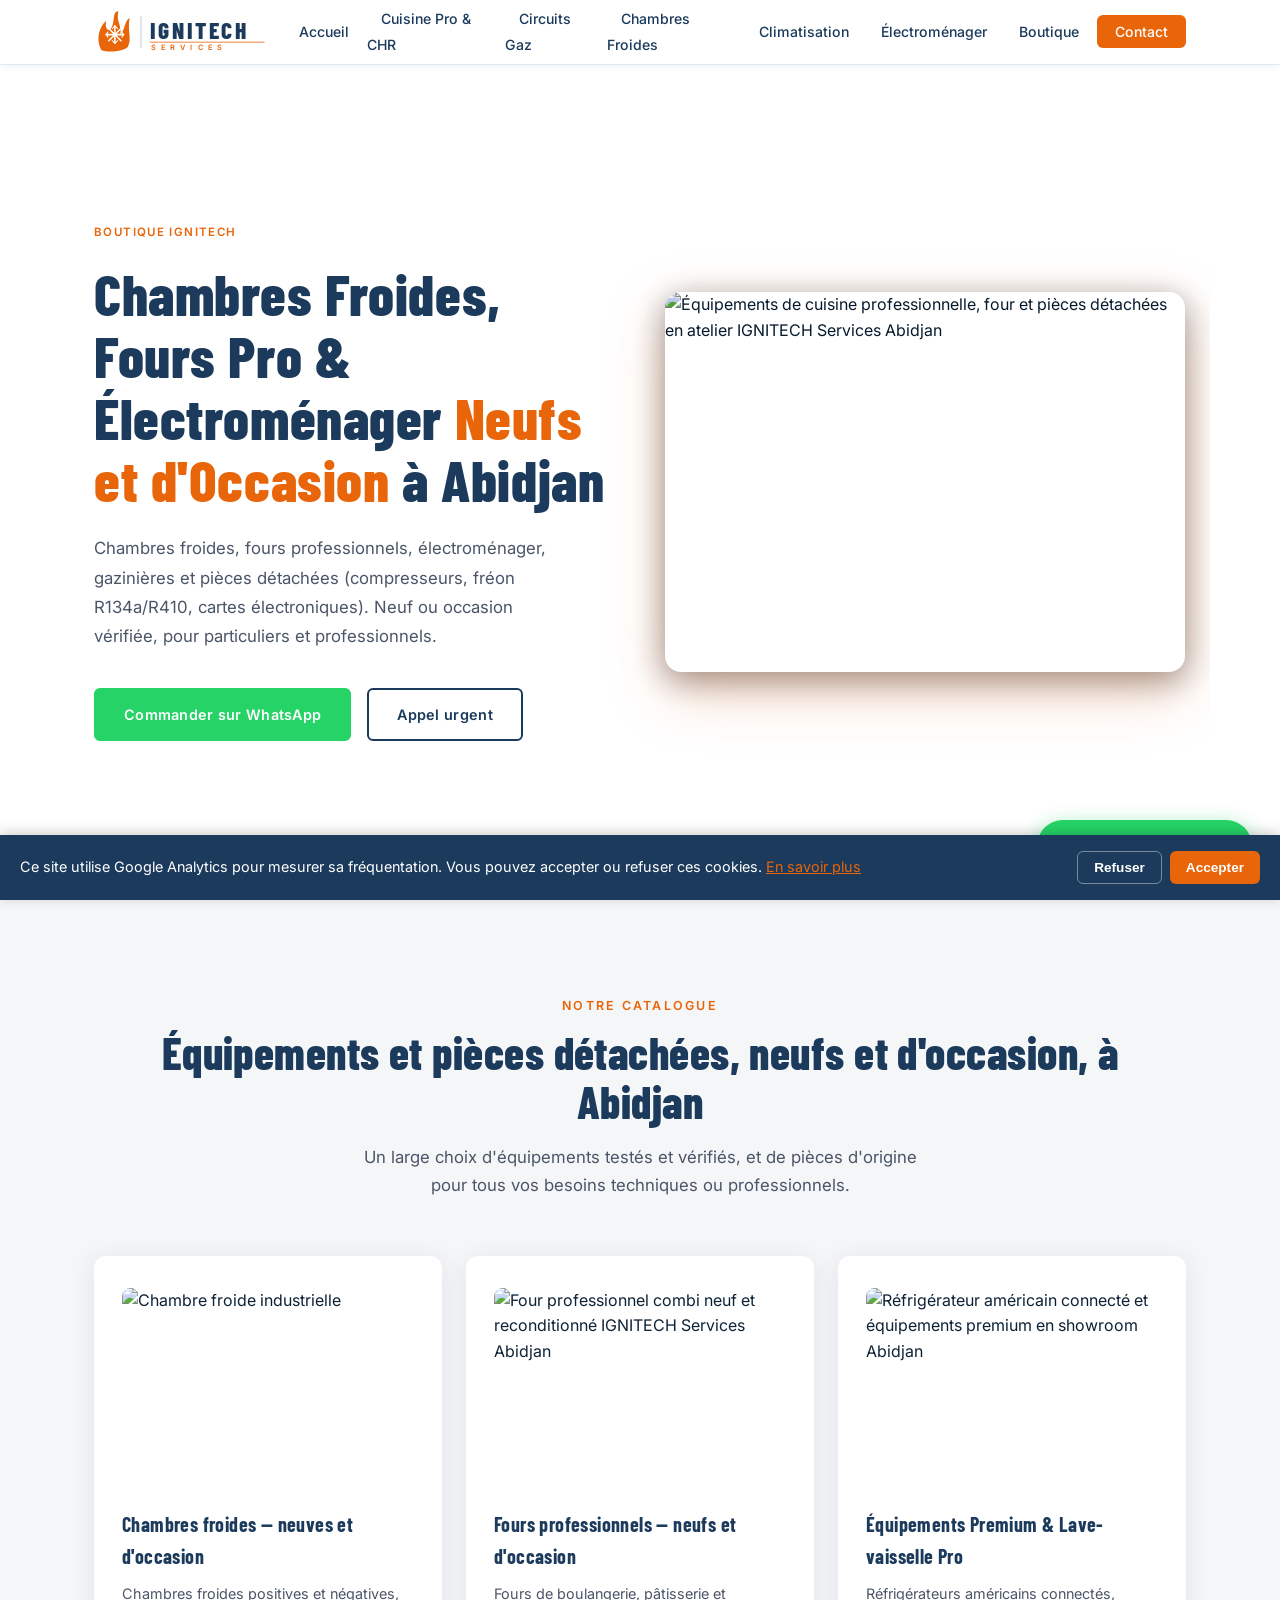
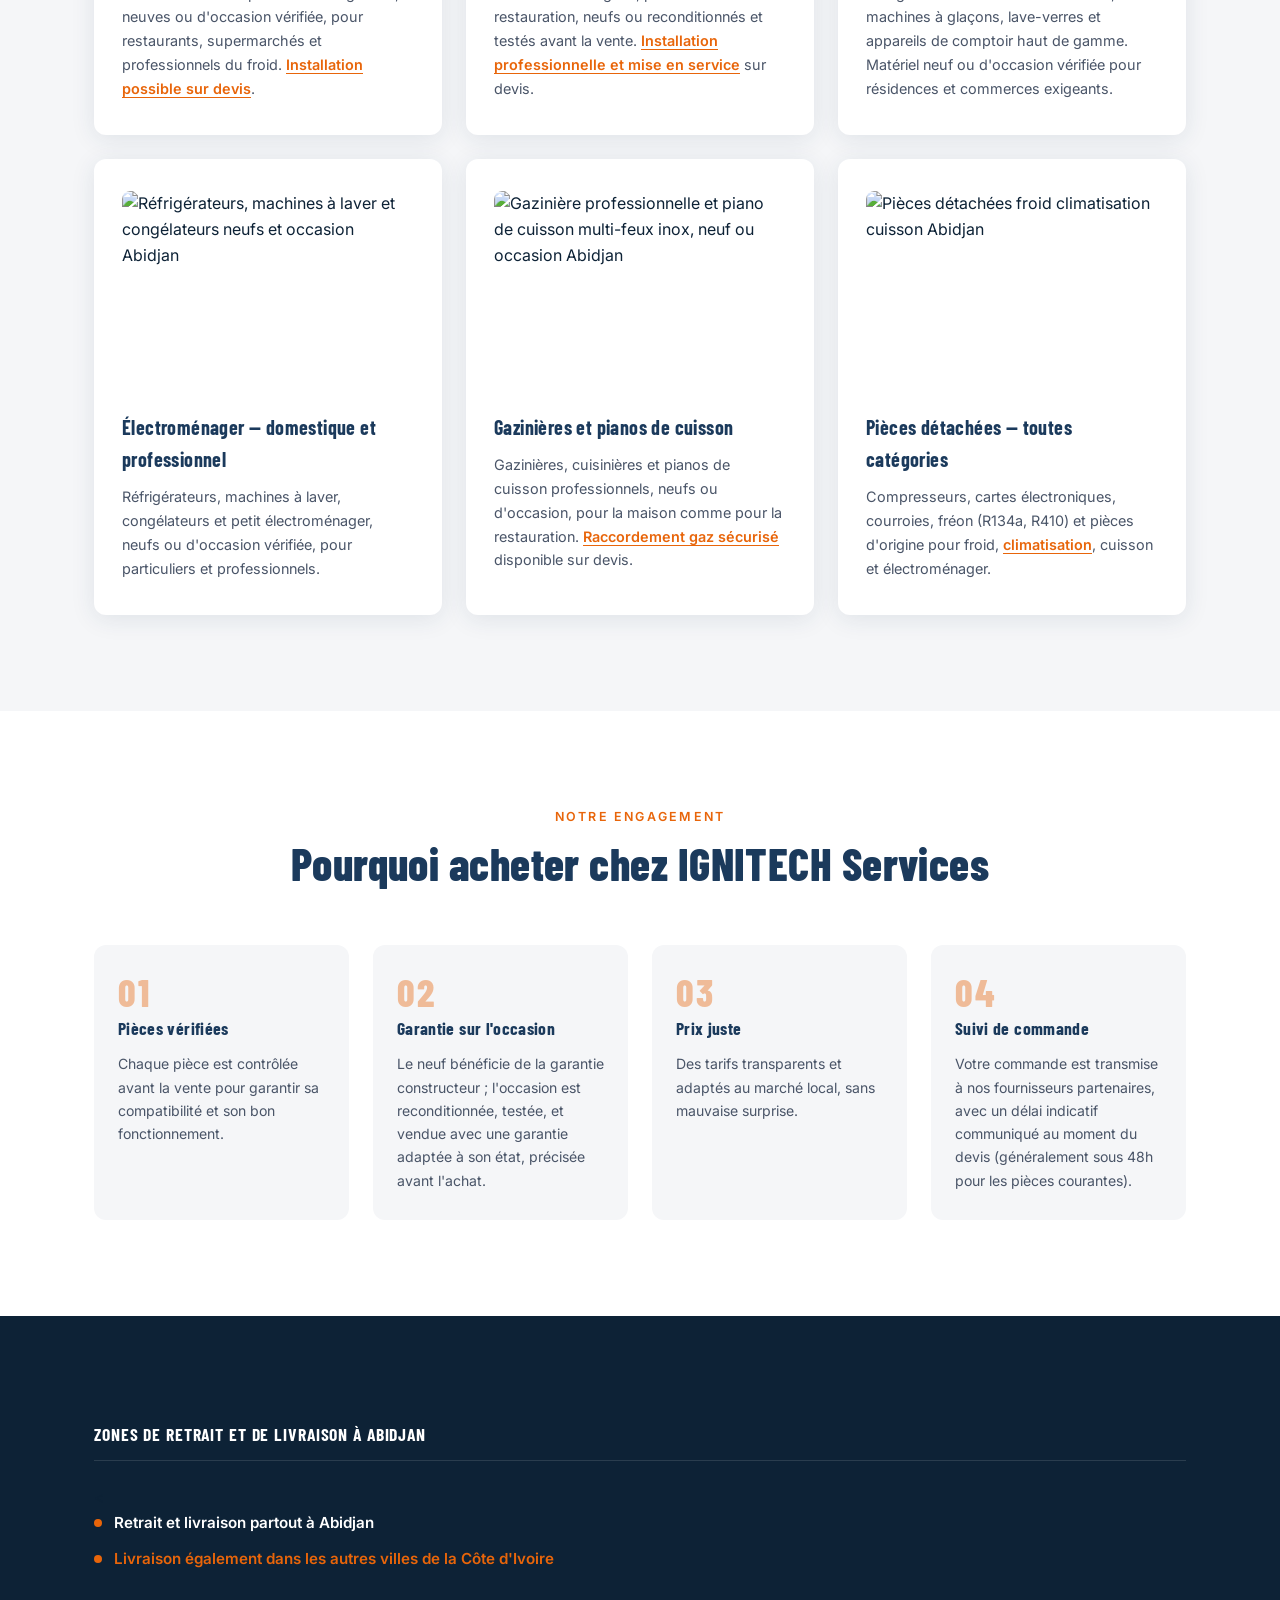
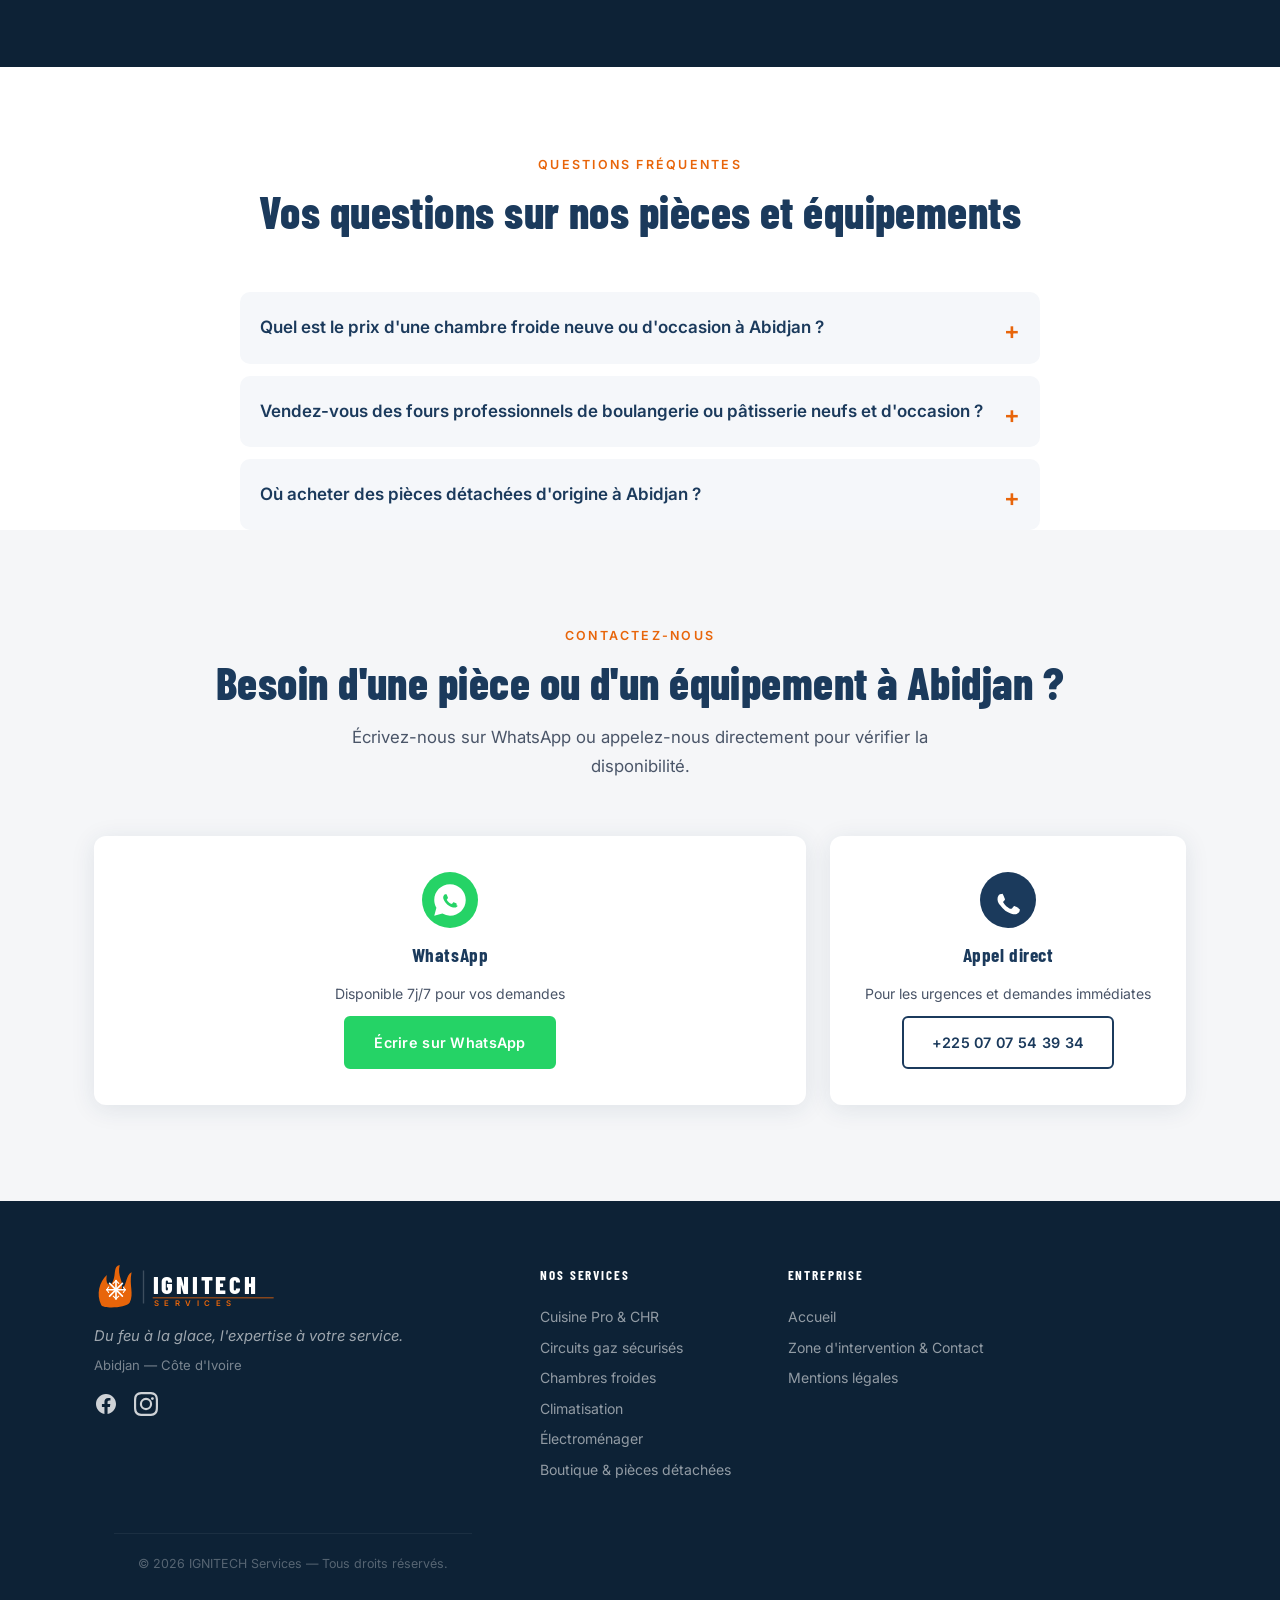
==== boutique-pieces-equipements.html @ e8b1a9ee "Add files via upload" ====
<!DOCTYPE html>
<html lang="fr">
<head>
<meta charset="UTF-8">
<meta name="viewport" content="width=device-width, initial-scale=1.0">
<title>Chambres Froides, Fours Pro & Électroménager – Neuf/Occasion Abidjan | IGNITECH</title>
<meta name="description" content="Chambres froides, fours professionnels, électroménager, gazinières et pièces détachées, neufs ou d'occasion vérifiée à Abidjan. Retrait à Abidjan ou livraison disponible.">
<link rel="canonical" href="https://ignitechservices.com/boutique-pieces-equipements.html">

<!-- Open Graph -->
<meta property="og:type" content="website">
<meta property="og:title" content="Chambres Froides, Fours Pro & Électroménager – Neuf/Occasion Abidjan | IGNITECH">
<meta property="og:description" content="Chambres froides, fours professionnels, électroménager, gazinières et pièces détachées, neufs ou reconditionnés vérifiés. Retrait à Abidjan ou livraison disponible.">
<meta property="og:url" content="https://ignitechservices.com/boutique-pieces-equipements.html">
<meta property="og:image" content="https://ignitechservices.com/boutique-og-social.jpg">
<meta property="og:image:width" content="1200">
<meta property="og:image:height" content="630">
<meta property="og:locale" content="fr_FR">
<meta property="og:site_name" content="IGNITECH Services">

<!-- Twitter Card -->
<meta name="twitter:card" content="summary_large_image">
<meta name="twitter:title" content="Chambres Froides, Fours Pro & Électroménager – Neuf/Occasion Abidjan | IGNITECH">
<meta name="twitter:description" content="Chambres froides, fours professionnels, électroménager, gazinières et pièces détachées, neufs ou reconditionnés vérifiés. Retrait à Abidjan ou livraison disponible.">
<meta name="twitter:image" content="https://ignitechservices.com/boutique-og-social.jpg">

<!-- Sécurité -->
<meta http-equiv="X-Content-Type-Options" content="nosniff">
<meta http-equiv="Referrer-Policy" content="strict-origin-when-cross-origin">
<meta name="robots" content="index, follow">

<!-- Manifest & favicons -->
<link rel="manifest" href="manifest.json">
<link rel="icon" href="favicon.ico" sizes="any">
<link rel="apple-touch-icon" href="apple-touch-icon.png">
<meta name="theme-color" content="#1B3A5C">

<!-- Google Fonts -->
<link rel="preconnect" href="https://fonts.googleapis.com">
<link rel="preconnect" href="https://fonts.gstatic.com" crossorigin>
<link href="https://fonts.googleapis.com/css2?family=Barlow+Condensed:wght@500;600;700;800&family=Inter:wght@400;500;600;700&display=swap" rel="stylesheet">

<!-- Styles -->
<link rel="stylesheet" href="style.css">

<!-- Google Analytics -->
<script>
  window.dataLayer = window.dataLayer || [];
  function gtag(){dataLayer.push(arguments);}
  gtag('consent', 'default', {
    'analytics_storage': localStorage.getItem('ignitech_cookie_consent') === 'accepted' ? 'granted' : 'denied'
  });
</script>
<script async src="https://www.googletagmanager.com/gtag/js?id=G-MSWYDD2F9G"></script>
<script>
  gtag('js', new Date());
  gtag('config', 'G-MSWYDD2F9G');
</script>
<!-- Schema.org : Service + FAQPage -->
<script type="application/ld+json">
{
  "@context": "https://schema.org",
  "@graph": [
    {
      "@type": "Service",
      "serviceType": "Vente de pièces détachées et équipements froid, climatisation, cuisine pro et électroménager",
      "provider": {
        "@type": "LocalBusiness",
        "name": "IGNITECH Services",
        "telephone": "+2250707543934",
        "areaServed": "Abidjan, Côte d'Ivoire"
      },
      "areaServed": {
        "@type": "City",
        "name": "Abidjan"
      },
      "url": "https://ignitechservices.com/boutique-pieces-equipements.html",
      "image": "https://ignitechservices.com/boutique-hero-materiel-atelier.webp",
      "description": "Vente de chambres froides, fours professionnels, électroménager et gazinières neufs ou d'occasion vérifiée, ainsi que de pièces détachées d'origine, pour le froid, la climatisation et la cuisine professionnelle à Abidjan."
    },
    {
      "@type": "FAQPage",
      "mainEntity": [
        {
          "@type": "Question",
          "name": "Quel est le prix d'une chambre froide neuve ou d'occasion à Abidjan ?",
          "acceptedAnswer": {
            "@type": "Answer",
            "text": "Le prix dépend du volume, de la température (positive ou négative) et de l'état (neuf ou occasion vérifiée). Nous vous communiquons un devis précis sous quelques heures après votre demande sur WhatsApp, avec ou sans installation."
          }
        },
        {
          "@type": "Question",
          "name": "Vendez-vous des fours professionnels de boulangerie ou pâtisserie neufs et d'occasion ?",
          "acceptedAnswer": {
            "@type": "Answer",
            "text": "Oui, nous proposons des fours professionnels neufs et d'occasion reconditionnée, testés avant la vente, adaptés aux boulangeries, pâtisseries et restaurants."
          }
        },
        {
          "@type": "Question",
          "name": "Où acheter des pièces détachées d'origine à Abidjan ?",
          "acceptedAnswer": {
            "@type": "Answer",
            "text": "IGNITECH Services fournit des pièces détachées vérifiées pour froid, climatisation, cuisine pro et électroménager. Dès réception de votre commande, nous nous procurons la pièce auprès de nos fournisseurs partenaires, avec retrait à Abidjan ou livraison dans plusieurs quartiers."
          }
        }
      ]
    }
  ]
}
</script>
</head>
<body>
  <!-- ===== HEADER / NAV ===== -->
<header class="nav-header">
<div class="nav-container">
<a href="index.html" class="nav-logo" aria-label="IGNITECH Services - Accueil">
<svg class="logo-svg" viewBox="0 0 220 48" xmlns="http://www.w3.org/2000/svg" aria-label="IGNITECH Services">
<path d="M8 44 C2 32 6 18 14 11 C12 22 18 25 21 17 C24 10 21 1 28 0 C25 13 33 17 30 28 C36 21 35 11 41 8 C38 23 44 31 39 41 C35 47 11 48 8 44Z" fill="#E8650A"/>
<line x1="24" y1="17" x2="24" y2="37" stroke="white" stroke-width="1.8" stroke-linecap="round"/>
<line x1="14" y1="27" x2="34" y2="27" stroke="white" stroke-width="1.8" stroke-linecap="round"/>
<line x1="17" y1="20" x2="31" y2="34" stroke="white" stroke-width="1.8" stroke-linecap="round"/>
<line x1="31" y1="20" x2="17" y2="34" stroke="white" stroke-width="1.8" stroke-linecap="round"/>
<line x1="24" y1="17" x2="21" y2="20" stroke="white" stroke-width="1.2" stroke-linecap="round"/>
<line x1="24" y1="17" x2="27" y2="20" stroke="white" stroke-width="1.2" stroke-linecap="round"/>
<line x1="24" y1="37" x2="21" y2="34" stroke="white" stroke-width="1.2" stroke-linecap="round"/>
<line x1="24" y1="37" x2="27" y2="34" stroke="white" stroke-width="1.2" stroke-linecap="round"/>
<line x1="14" y1="27" x2="16" y2="24" stroke="white" stroke-width="1.2" stroke-linecap="round"/>
<line x1="14" y1="27" x2="16" y2="30" stroke="white" stroke-width="1.2" stroke-linecap="round"/>
<line x1="34" y1="27" x2="32" y2="24" stroke="white" stroke-width="1.2" stroke-linecap="round"/>
<line x1="34" y1="27" x2="32" y2="30" stroke="white" stroke-width="1.2" stroke-linecap="round"/>
<line x1="54" y1="6" x2="54" y2="42" stroke="rgba(27,58,92,0.2)" stroke-width="1.5"/>
<text x="64" y="32" font-family="Barlow Condensed, sans-serif" font-size="27" font-weight="800" fill="#1B3A5C" letter-spacing="3">IGNITECH</text>
<rect x="64" y="35" width="132" height="1.5" fill="#E8650A" opacity="0.6"/>
<text x="65" y="45" font-family="Inter, sans-serif" font-size="8.5" font-weight="600" fill="#E8650A" letter-spacing="6">SERVICES</text>
</svg>
</a>
<button class="nav-toggle" aria-label="Ouvrir le menu" aria-expanded="false">
<span class="nav-toggle-bar"></span>
<span class="nav-toggle-bar"></span>
<span class="nav-toggle-bar"></span>
</button>
<ul class="nav-menu" id="nav-menu" role="list">
<li><a href="index.html" class="nav-link">Accueil</a></li>
<li><a href="cuisine-professionnelle-chr.html" class="nav-link">Cuisine Pro & CHR</a></li>
<li><a href="installation-circuit-gaz.html" class="nav-link">Circuits Gaz</a></li>
<li><a href="froid-industriel-chambre-froide.html" class="nav-link">Chambres Froides</a></li>
<li><a href="climatisation-abidjan.html" class="nav-link">Climatisation</a></li>
<li><a href="reparation-electromenager.html" class="nav-link">Électroménager</a></li>
<li><a href="boutique-pieces-equipements.html" class="nav-link">Boutique</a></li>
<li><a href="zone-intervention-contact.html" class="nav-link nav-link--cta">Contact</a></li>
</ul>
</div>
</header>

<!-- ===== HERO ===== -->
<section class="hero">
<div class="hero-content">
<p class="hero-eyebrow">Boutique IGNITECH</p>
<h1 class="hero-title">Chambres Froides, Fours Pro & Électroménager <span class="hero-title--accent">Neufs et d'Occasion</span> à Abidjan</h1>
<p class="hero-subtitle">Chambres froides, fours professionnels, électroménager, gazinières et pièces détachées (compresseurs, fréon R134a/R410, cartes électroniques). Neuf ou occasion vérifiée, pour particuliers et professionnels.</p>
<div class="hero-actions">
<a href="https://wa.me/2250767010286?text=Bonjour%20IGNITECH%20Services%2C%20je%20recherche%20un%20%C3%A9quipement%20%28chambre%20froide%2C%20four%2C%20%C3%A9lectrom%C3%A9nager%29%20ou%20une%20pi%C3%A8ce%20d%C3%A9tach%C3%A9e." class="btn btn--whatsapp" target="_blank" rel="noopener noreferrer">Commander sur WhatsApp</a>
<a href="tel:+2250707543934" class="btn btn--secondary">Appel urgent</a>
</div>
</div>
<div class="hero-visual">
<img src="boutique-hero-materiel-atelier.webp" alt="Équipements de cuisine professionnelle, four et pièces détachées en atelier IGNITECH Services Abidjan" class="hero-img" width="1200" height="671" loading="eager">
</div>
</section>

<!-- ===== SERVICES ===== -->
<section class="services" id="services">
<div class="section-container">
  <div class="section-header">
    <p class="section-eyebrow">Notre catalogue</p>
    <h2 class="section-title">Équipements et pièces détachées, neufs et d'occasion, à Abidjan</h2>
    <p class="section-subtitle">Un large choix d'équipements testés et vérifiés, et de pièces d'origine pour tous vos besoins techniques ou professionnels.</p>
  </div>
  <div class="services-grid services-grid--scroll">
    <article class="service-card">
      <div class="service-icon service-icon--photo">
        <img src="boutique-chambre-froide-entrepot.webp" alt="Chambre froide industrielle" class="service-photo" width="1000" height="750" loading="lazy">
      </div>
      <h3 class="service-name">Chambres froides — neuves et d'occasion</h3>
      <p class="service-desc">Chambres froides positives et négatives, neuves ou d'occasion vérifiée, pour restaurants, supermarchés et professionnels du froid. <a href="froid-industriel-chambre-froide.html">Installation possible sur devis</a>.</p>
    </article>
    <article class="service-card">
      <div class="service-icon service-icon--photo">
        <img src="boutique-four-professionnel-combi.webp" alt="Four professionnel combi neuf et reconditionné IGNITECH Services Abidjan" class="service-photo" width="1000" height="750" loading="lazy">
      </div>
      <h3 class="service-name">Fours professionnels — neufs et d'occasion</h3>
      <p class="service-desc">Fours de boulangerie, pâtisserie et restauration, neufs ou reconditionnés et testés avant la vente. <a href="cuisine-professionnelle-chr.html">Installation professionnelle et mise en service</a> sur devis.</p>
    </article>
    <article class="service-card">
<div class="service-icon service-icon--photo">
<img src="boutique-electromenager-premium-showroom.webp" alt="Réfrigérateur américain connecté et équipements premium en showroom Abidjan" class="service-photo" width="1000" height="750" loading="lazy">
</div>
<h3 class="service-name">Équipements Premium & Lave-vaisselle Pro</h3>
<p class="service-desc">Réfrigérateurs américains connectés, machines à glaçons, lave-verres et appareils de comptoir haut de gamme. Matériel neuf ou d'occasion vérifiée pour résidences et commerces exigeants.</p>
</article>
    <article class="service-card">
      <div class="service-icon service-icon--photo">
       <img src="boutique-electromenager-standard-pro.webp" alt="Réfrigérateurs, machines à laver et congélateurs neufs et occasion Abidjan" class="service-photo" width="1000" height="750" loading="lazy">
      </div>
      <h3 class="service-name">Électroménager — domestique et professionnel</h3>
      <p class="service-desc">Réfrigérateurs, machines à laver, congélateurs et petit électroménager, neufs ou d'occasion vérifiée, pour particuliers et professionnels.</p>
    </article>
    <article class="service-card">
      <div class="service-icon service-icon--photo">
        <img src="boutique-gaziniere-piano-cuisson.webp" alt="Gazinière professionnelle et piano de cuisson multi-feux inox, neuf ou occasion Abidjan" class="service-photo" width="1000" height="750" loading="lazy">
      </div>
      <h3 class="service-name">Gazinières et pianos de cuisson</h3>
      <p class="service-desc">Gazinières, cuisinières et pianos de cuisson professionnels, neufs ou d'occasion, pour la maison comme pour la restauration. <a href="installation-circuit-gaz.html">Raccordement gaz sécurisé</a> disponible sur devis.</p>
    </article>
    <article class="service-card">
      <div class="service-icon service-icon--photo">
        <img src="boutique-pieces-detachees-froid-climatisation.webp" alt="Pièces détachées froid climatisation cuisson Abidjan" class="service-photo" width="1000" height="750" loading="lazy">
      </div>
      <h3 class="service-name">Pièces détachées — toutes catégories</h3>
      <p class="service-desc">Compresseurs, cartes électroniques, courroies, fréon (R134a, R410) et pièces d'origine pour froid, <a href="climatisation-abidjan.html">climatisation</a>, cuisson et électroménager.</p>
    </article>
  </div>
</div>
</section>
<!-- ===== POURQUOI ACHETER CHEZ NOUS ===== -->
<section class="pourquoi">
<div class="section-container">
<div class="section-header">
<p class="section-eyebrow">Notre engagement</p>
<h2 class="section-title">Pourquoi acheter chez IGNITECH Services</h2>
</div>
<div class="pourquoi-grid">
<div class="pourquoi-card">
<span class="pourquoi-number">01</span>
<h3 class="pourquoi-title">Pièces vérifiées</h3>
<p class="pourquoi-desc">Chaque pièce est contrôlée avant la vente pour garantir sa compatibilité et son bon fonctionnement.</p>
</div>
<div class="pourquoi-card">
<span class="pourquoi-number">02</span>
<h3 class="pourquoi-title">Garantie sur l'occasion</h3>
<p class="pourquoi-desc">Le neuf bénéficie de la garantie constructeur ; l'occasion est reconditionnée, testée, et vendue avec une garantie adaptée à son état, précisée avant l'achat.</p>
</div>
<div class="pourquoi-card">
<span class="pourquoi-number">03</span>
<h3 class="pourquoi-title">Prix juste</h3>
<p class="pourquoi-desc">Des tarifs transparents et adaptés au marché local, sans mauvaise surprise.</p>
</div>
<div class="pourquoi-card">
<span class="pourquoi-number">04</span>
<h3 class="pourquoi-title">Suivi de commande</h3>
<p class="pourquoi-desc">Votre commande est transmise à nos fournisseurs partenaires, avec un délai indicatif communiqué au moment du devis (généralement sous 48h pour les pièces courantes).</p>
</div>
</div>
</div>
</section>

<!-- ===== ZONES D'INTERVENTION / RETRAIT-LIVRAISON ===== -->
<section class="intervention">
<div class="section-container">
<div class="intervention-zones">
<h2 class="intervention-zones-title">Zones de retrait et de livraison à Abidjan</h2>
<<div class="zones-grid">
  <div class="zone-item zone-item--primary">
    <span class="zone-dot"></span>
    <span>Retrait et livraison partout à Abidjan</span>
  </div>
  <div class="zone-item zone-item--beyond">
    <span class="zone-dot zone-dot--beyond"></span>
    <span>Livraison également dans les autres villes de la Côte d'Ivoire</span>
  </div>
</div>
</div>
</div>
</section>
<!-- ===== FAQ ===== -->
<section class="faq" id="faq">
  <div class="section-container">
    <div class="section-header">
      <p class="section-eyebrow">Questions fréquentes</p>
      <h2 class="section-title">Vos questions sur nos pièces et équipements</h2>
    </div>
    <div class="faq-list">
      
    <details class="faq-item">
<summary class="faq-question">Quel est le prix d'une chambre froide neuve ou d'occasion à Abidjan ?</summary>
<p class="faq-answer">Le prix dépend du volume, de la température (positive ou négative) et de l'état (neuf ou occasion vérifiée). Nous vous communiquons un devis précis sous quelques heures après votre demande sur WhatsApp, avec ou sans installation.</p>
</details>

      <details class="faq-item">
<summary class="faq-question">Vendez-vous des fours professionnels de boulangerie ou pâtisserie neufs et d'occasion ?</summary>
<p class="faq-answer">Oui, nous proposons des fours professionnels neufs et d'occasion reconditionnée, testés avant la vente, adaptés aux boulangeries, pâtisseries et restaurants.</p>
</details>

      <details class="faq-item">
<summary class="faq-question">Où acheter des pièces détachées d'origine à Abidjan ?</summary>
<p class="faq-answer">IGNITECH Services fournit des pièces détachées vérifiées pour froid, climatisation, cuisine pro et électroménager. Dès réception de votre commande, nous nous procurons la pièce auprès de nos fournisseurs partenaires, avec retrait à Abidjan ou livraison dans plusieurs quartiers.</p>
</details>
      
    </div>
  </div>
</section>
<!-- ===== CTA FINALE ===== -->
<section class="contact" id="contact">
  <div class="section-container">
    <div class="section-header">
      <p class="section-eyebrow">Contactez-nous</p>
      <h2 class="section-title">Besoin d'une pièce ou d'un équipement à Abidjan ?</h2>
      <p class="section-subtitle">Écrivez-nous sur WhatsApp ou appelez-nous directement pour vérifier la disponibilité.</p>
    </div>
    <div class="contact-content">
      <div class="contact-card">
        <div class="contact-card-icon" aria-hidden="true">
          <svg viewBox="0 0 48 48" xmlns="http://www.w3.org/2000/svg" width="56" height="56">
            <circle cx="24" cy="24" r="24" fill="#25D366" />
            <path fill="#fff" d="M24 10.5C16.55 10.5 10.5 16.55 10.5 24c0 2.37.64 4.67 1.85 6.69L10.5 37.5l6.97-1.83A13.43 13.43 0 0024 37.5c7.45 0 13.5-6.05 13.5-13.5S31.45 10.5 24 10.5zm6.6 18.4c-.28.78-1.62 1.5-2.22 1.56-.57.06-1.1.27-3.72-.78-3.13-1.25-5.13-4.44-5.28-4.65-.15-.21-1.22-1.63-1.22-3.1 0-1.47.77-2.19 1.04-2.49.28-.3.6-.37.8-.37.2 0 .4.002.58.01.18.008.44-.07.68.52.25.6.84 2.06.91 2.21.08.15.13.33.03.53-.1.2-.15.32-.3.5-.14.17-.3.38-.43.51-.14.14-.29.29-.12.57.16.28.73 1.2 1.57 1.95 1.08.96 1.99 1.26 2.27 1.4.28.14.44.12.6-.07.17-.2.7-.82.89-1.1.18-.28.37-.23.62-.14.25.09 1.6.75 1.87.89.28.14.46.2.53.32.07.11.07.65-.2 1.43z" />
          </svg>
        </div>
        <h3 class="contact-card-title">WhatsApp</h3>
        <p class="contact-card-info">Disponible 7j/7 pour vos demandes</p>
        <a href="https://wa.me/2250767010286?text=Bonjour%20IGNITECH%20Services%2C%20je%20recherche%20un%20%C3%A9quipement%20%28chambre%20froide%2C%20four%2C%20%C3%A9lectrom%C3%A9nager%29%20ou%20une%20pi%C3%A8ce%20d%C3%A9tach%C3%A9e." class="btn btn--whatsapp" target="_blank" rel="noopener noreferrer" aria-label="Contacter IGNITECH Services sur WhatsApp">
          Écrire sur WhatsApp
        </a>
      </div>
      <div class="contact-card">
        <div class="contact-card-icon" aria-hidden="true">
          <svg viewBox="0 0 32 32" xmlns="http://www.w3.org/2000/svg" width="56" height="56">
            <circle cx="16" cy="16" r="16" fill="#1B3A5C" />
            <path d="M22 20.5c-.3-.2-1.8-.9-2.1-1-.3-.1-.5-.2-.7.2-.2.3-.8 1-1 1.2-.2.2-.4.2-.7.1-.3-.1-1.3-.5-2.5-1.5-.9-.8-1.5-1.8-1.7-2.1-.2-.3 0-.5.1-.6.1-.1.3-.4.5-.5.2-.2.2-.3.3-.5.1-.2.1-.4 0-.5-.1-.1-.7-1.7-1-2.3-.2-.6-.5-.5-.7-.5h-.6c-.2 0-.5.1-.8.4-.3.3-1.1 1.1-1.1 2.6s1.1 3 1.3 3.2c.2.2 2.2 3.3 5.3 4.6.7.3 1.3.5 1.8.7.7.2 1.4.2 2 .1.6-.1 1.8-.7 2.1-1.4.3-.7.3-1.3.2-1.4-.1-.1-.3-.2-.6-.3z" fill="#fff" />
          </svg>
        </div>
        <h3 class="contact-card-title">Appel direct</h3>
        <p class="contact-card-info">Pour les urgences et demandes immédiates</p>
        <a href="tel:+2250707543934" class="btn btn--secondary" aria-label="Appeler IGNITECH Services">
          +225 07 07 54 39 34
        </a>
      </div>
    </div>
  </div>
</section>
<!-- ===== FOOTER ===== -->
<footer class="footer" role="contentinfo">
<div class="footer-container">
<div class="footer-brand">
<svg class="footer-logo" viewBox="0 0 220 48" xmlns="http://www.w3.org/2000/svg" aria-label="IGNITECH Services">
<path d="M8 44 C2 32 6 18 14 11 C12 22 18 25 21 17 C24 10 21 1 28 0 C25 13 33 17 30 28 C36 21 35 11 41 8 C38 23 44 31 39 41 C35 47 11 48 8 44Z" fill="#E8650A"/>
<line x1="24" y1="17" x2="24" y2="37" stroke="white" stroke-width="1.8" stroke-linecap="round"/>
<line x1="14" y1="27" x2="34" y2="27" stroke="white" stroke-width="1.8" stroke-linecap="round"/>
<line x1="17" y1="20" x2="31" y2="34" stroke="white" stroke-width="1.8" stroke-linecap="round"/>
<line x1="31" y1="20" x2="17" y2="34" stroke="white" stroke-width="1.8" stroke-linecap="round"/>
<line x1="24" y1="17" x2="21" y2="20" stroke="white" stroke-width="1.2" stroke-linecap="round"/>
<line x1="24" y1="17" x2="27" y2="20" stroke="white" stroke-width="1.2" stroke-linecap="round"/>
<line x1="24" y1="37" x2="21" y2="34" stroke="white" stroke-width="1.2" stroke-linecap="round"/>
<line x1="24" y1="37" x2="27" y2="34" stroke="white" stroke-width="1.2" stroke-linecap="round"/>
<line x1="14" y1="27" x2="16" y2="24" stroke="white" stroke-width="1.2" stroke-linecap="round"/>
<line x1="14" y1="27" x2="16" y2="30" stroke="white" stroke-width="1.2" stroke-linecap="round"/>
<line x1="34" y1="27" x2="32" y2="24" stroke="white" stroke-width="1.2" stroke-linecap="round"/>
<line x1="34" y1="27" x2="32" y2="30" stroke="white" stroke-width="1.2" stroke-linecap="round"/>
<line x1="54" y1="6" x2="54" y2="42" stroke="rgba(255,255,255,0.2)" stroke-width="1.5"/>
<text x="64" y="32" font-family="Barlow Condensed, sans-serif" font-size="27" font-weight="800" fill="#ffffff" letter-spacing="3">IGNITECH</text>
<rect x="64" y="35" width="132" height="1.5" fill="#E8650A" opacity="0.6"/>
<text x="65" y="45" font-family="Inter, sans-serif" font-size="8.5" font-weight="600" fill="#E8650A" letter-spacing="6">SERVICES</text>
</svg>
<p class="footer-tagline">Du feu à la glace, l'expertise à votre service.</p>
<p class="footer-location">Abidjan — Côte d'Ivoire</p>
<div class="footer-social" aria-label="Réseaux sociaux IGNITECH Services">
<a href="https://www.facebook.com/share/18wUSMNf8Z/" target="_blank" rel="noopener noreferrer" aria-label="IGNITECH Services sur Facebook" class="footer-social-link">
<svg viewBox="0 0 24 24" width="24" height="24" fill="currentColor" aria-hidden="true">
<path d="M22 12c0-5.52-4.48-10-10-10S2 6.48 2 12c0 4.99 3.66 9.13 8.44 9.88v-6.99h-2.54V12h2.54V9.8c0-2.5 1.49-3.89 3.77-3.89 1.09 0 2.24.2 2.24.2v2.46h-1.26c-1.24 0-1.63.77-1.63 1.56V12h2.78l-.44 2.89h-2.34v6.99C18.34 21.13 22 16.99 22 12z"/>
</svg>
</a>
<a href="https://www.instagram.com/ignitech.services/" target="_blank" rel="noopener noreferrer" aria-label="IGNITECH Services sur Instagram" class="footer-social-link">
<svg viewBox="0 0 24 24" width="24" height="24" fill="currentColor" aria-hidden="true">
<path d="M12 2.16c3.2 0 3.58.01 4.85.07 3.25.15 4.77 1.69 4.92 4.92.06 1.27.07 1.65.07 4.85s-.01 3.58-.07 4.85c-.15 3.23-1.66 4.77-4.92 4.92-1.27.06-1.64.07-4.85.07s-3.58-.01-4.85-.07c-3.26-.15-4.77-1.7-4.92-4.92-.06-1.27-.07-1.65-.07-4.85s.02-3.58.07-4.85c.15-3.23 1.67-4.77 4.92-4.92 1.27-.06 1.65-.07 4.85-.07zM12 0C8.74 0 8.33.01 7.05.07c-4.35.2-6.78 2.62-6.98 6.98C0 8.33 0 8.74 0 12s.01 3.67.07 4.95c.2 4.36 2.62 6.78 6.98 6.98C8.33 24 8.74 24 12 24s3.67-.01 4.95-.07c4.35-.2 6.78-2.62 6.98-6.98.06-1.28.07-1.69.07-4.95s-.01-3.67-.07-4.95c-.2-4.35-2.62-6.78-6.98-6.98C15.67.01 15.26 0 12 0zm0 5.84A6.16 6.16 0 1 0 18.16 12 6.16 6.16 0 0 0 12 5.84zM12 16a4 4 0 1 1 4-4 4 4 0 0 1-4 4zm6.41-10.85a1.44 1.44 0 1 0 1.44 1.44 1.44 1.44 0 0 0-1.44-1.44z"/>
</svg>
</a>
</div>
</div>

<div class="footer-links">
<h4 class="footer-heading">Nos services</h4>
<ul role="list">
<li><a href="cuisine-professionnelle-chr.html" class="footer-link">Cuisine Pro & CHR</a></li>
<li><a href="installation-circuit-gaz.html" class="footer-link">Circuits gaz sécurisés</a></li>
<li><a href="froid-industriel-chambre-froide.html" class="footer-link">Chambres froides</a></li>
<li><a href="climatisation-abidjan.html" class="footer-link">Climatisation</a></li>
<li><a href="reparation-electromenager.html" class="footer-link">Électroménager</a></li>
<li><a href="boutique-pieces-equipements.html" class="footer-link">Boutique & pièces détachées</a></li>
</ul>
</div>

<div class="footer-links">
<h4 class="footer-heading">Entreprise</h4>
<ul role="list">
<li><a href="index.html" class="footer-link">Accueil</a></li>
<li><a href="zone-intervention-contact.html" class="footer-link">Zone d'intervention & Contact</a></li>
<li><a href="mentions-legales.html" class="footer-link">Mentions légales</a></li>
</ul>
</div>

<div class="footer-bottom">
<p class="footer-copy">
© <span id="annee"></span> IGNITECH Services — Tous droits réservés.
</p>
</div>
</div>
</footer>
<!-- ===== BOUTON WHATSAPP FLOTTANT ===== -->
<a
  href="https://wa.me/2250767010286?text=Bonjour%20IGNITECH%20Services%2C%20je%20recherche%20un%20%C3%A9quipement%20%28chambre%20froide%2C%20four%2C%20%C3%A9lectrom%C3%A9nager%29%20ou%20une%20pi%C3%A8ce%20d%C3%A9tach%C3%A9e."
  class="whatsapp-float"
  target="_blank"
  rel="noopener noreferrer"
  aria-label="Contacter IGNITECH Services sur WhatsApp"
>
<svg viewBox="0 0 48 48" xmlns="http://www.w3.org/2000/svg" width="56" height="56">
  <circle cx="24" cy="24" r="24" fill="#25D366"/>
  <path fill="white" d="M35.2 12.8C32.4 10 28.8 8.4 24.9 8.4c-8 0-14.5 6.5-14.5 14.5 0 2.6.7 5.1 2 7.3L10 38l8-2.1c2.1 1.1 4.4 1.7 6.8 1.7 8 0 14.5-6.5 14.5-14.5.1-3.8-1.4-7.5-4.1-10.3zM24.9 35c-2.2 0-4.3-.6-6.2-1.7l-.4-.3-4.7 1.2 1.3-4.6-.3-.5c-1.2-2-1.9-4.2-1.9-6.6 0-6.6 5.4-12 12-12 3.2 0 6.2 1.3 8.5 3.5 2.3 2.3 3.5 5.2 3.5 8.4 0 6.8-5.4 12.6-11.8 12.6zm6.6-9c-.4-.2-2.1-1-2.4-1.1-.3-.1-.6-.2-.8.2-.2.4-.9 1.1-1.1 1.3-.2.2-.4.2-.8 0-.4-.2-1.6-.6-3-1.9-1.1-1-1.9-2.2-2.1-2.6-.2-.4 0-.6.2-.8l.5-.6c.2-.2.2-.4.3-.6.1-.2 0-.4 0-.6-.1-.2-.8-2-1.1-2.7-.3-.7-.6-.6-.8-.6h-.7c-.2 0-.6.1-.9.4-.3.3-1.2 1.2-1.2 2.9s1.2 3.4 1.4 3.6c.2.2 2.4 3.7 5.9 5.2.8.4 1.5.6 2 .7.8.2 1.6.2 2.2.1.7-.1 2.1-.8 2.4-1.7.3-.8.3-1.5.2-1.7-.1-.1-.3-.2-.7-.4z"/>
</svg>
    <span class="whatsapp-float-label">Pièces & équipements</span>
  </a>

<script>
document.getElementById('annee').textContent = new Date().getFullYear();
</script>
<script src="script.js"></script>
</body>
</html>
---- style.css ----
/* ============================================
   IGNITECH SERVICES — style.css
   Palette : Orange #E8650A | Bleu acier #1B3A5C | Blanc #FFFFFF
   Typo : Barlow Condensed (titres) + Inter (corps)
   ============================================ */

/* ===== RESET & BASE ===== */
*, *::before, *::after {
  box-sizing: border-box;
  margin: 0;
  padding: 0;
}

:root {
  --orange: #E8650A;
  --orange-light: #F47B2A;
  --orange-dark: #C4540A;
  --bleu: #1B3A5C;
  --bleu-dark: #0D2236;
  --bleu-mid: #243F5C;
  --blanc: #FFFFFF;
  --gris-clair: #F5F6F8;
  --gris-texte: #4A5568;
  --gris-border: #E2E8F0;

  --font-titre: 'Barlow Condensed', sans-serif;
  --font-corps: 'Inter', sans-serif;

  --radius: 6px;
  --radius-lg: 12px;
  --shadow: 0 4px 24px rgba(27, 58, 92, 0.10);
  --shadow-hover: 0 8px 32px rgba(27, 58, 92, 0.18);
  --transition: 0.25s ease;
}

html {
  scroll-behavior: smooth;
  font-size: 16px;
}

body {
  font-family: var(--font-corps);
  color: var(--bleu-dark);
  background: var(--blanc);
  line-height: 1.6;
  -webkit-font-smoothing: antialiased;
}

img, svg {
  max-width: 100%;
  display: block;
}

a {
  color: inherit;
  text-decoration: none;
}

ul {
  list-style: none;
}

/* ===== ACCESSIBILITÉ ===== */
:focus-visible {
  outline: 3px solid var(--orange);
  outline-offset: 3px;
  border-radius: 3px;
}

@media (prefers-reduced-motion: reduce) {
  *, *::before, *::after {
    animation-duration: 0.01ms !important;
    transition-duration: 0.01ms !important;
  }
  html { scroll-behavior: auto; }
}

/* ===== UTILITAIRES ===== */
.section-container {
  max-width: 1140px;
  margin: 0 auto;
  padding: 0 24px;
}

.section-header {
  text-align: center;
  margin-bottom: 56px;
}

.section-eyebrow {
  font-family: var(--font-corps);
  font-size: 0.78rem;
  font-weight: 600;
  letter-spacing: 0.18em;
  text-transform: uppercase;
  color: var(--orange);
  margin-bottom: 12px;
}

.section-title {
  font-family: var(--font-titre);
  font-size: clamp(2rem, 4vw, 2.8rem);
  font-weight: 800;
  color: var(--bleu);
  line-height: 1.1;
  letter-spacing: 0.01em;
  margin-bottom: 16px;
}

.section-subtitle {
  font-size: 1.05rem;
  color: var(--gris-texte);
  max-width: 580px;
  margin: 0 auto;
  line-height: 1.7;
}

/* ===== BOUTONS ===== */
.btn {
  display: inline-block;
  font-family: var(--font-corps);
  font-size: 0.9rem;
  font-weight: 600;
  padding: 13px 28px;
  border-radius: var(--radius);
  cursor: pointer;
  transition: background var(--transition), color var(--transition), box-shadow var(--transition), transform var(--transition);
  letter-spacing: 0.02em;
  text-align: center;
  border: 2px solid transparent;
}

.btn--primary {
  background: var(--orange);
  color: var(--blanc);
  border-color: var(--orange);
}
.btn--primary:hover, .btn--primary:focus-visible {
  background: var(--orange-dark);
  border-color: var(--orange-dark);
  box-shadow: 0 4px 16px rgba(232, 101, 10, 0.35);
  transform: translateY(-1px);
}

.btn--secondary {
  background: transparent;
  color: var(--bleu);
  border-color: var(--bleu);
}
.btn--secondary:hover, .btn--secondary:focus-visible {
  background: var(--bleu);
  color: var(--blanc);
  transform: translateY(-1px);
}

.btn--whatsapp {
  background: #25D366;
  color: var(--blanc);
  border-color: #25D366;
  display: flex;
  align-items: center;
  justify-content: center;
  gap: 8px;
}
.btn--whatsapp:hover, .btn--whatsapp:focus-visible {
  background: #1EAE55;
  border-color: #1EAE55;
  transform: translateY(-1px);
  box-shadow: 0 4px 16px rgba(37, 211, 102, 0.35);
}

/* ===== NAVIGATION ===== */
.nav-header {
  position: fixed;
  top: 0;
  left: 0;
  right: 0;
  z-index: 100;
  background: var(--blanc);
  border-bottom: 1px solid var(--gris-border);
  box-shadow: 0 1px 8px rgba(27, 58, 92, 0.07);
  transition: box-shadow var(--transition);
}

.nav-container {
  max-width: 1140px;
  margin: 0 auto;
  padding: 0 24px;
  height: 64px;
  display: flex;
  align-items: center;
  justify-content: space-between;
}

.nav-logo {
  display: flex;
  align-items: center;
}

.logo-svg {
  height: 44px;
  width: auto;
}

.nav-menu {
  display: flex;
  align-items: center;
  gap: 4px;
}

.nav-link {
  font-family: var(--font-corps);
  font-size: 0.88rem;
  font-weight: 500;
  color: var(--bleu);
  padding: 8px 14px;
  border-radius: var(--radius);
  transition: background var(--transition), color var(--transition);
}
.nav-link:hover {
  background: var(--gris-clair);
  color: var(--orange);
}

.nav-link--cta {
  background: var(--orange);
  color: var(--blanc);
  padding: 8px 18px;
}
.nav-link--cta:hover {
  background: var(--orange-dark);
  color: var(--blanc);
}

.nav-toggle {
  display: none;
  flex-direction: column;
  gap: 5px;
  background: none;
  border: none;
  cursor: pointer;
  padding: 6px;
  border-radius: var(--radius);
}

.nav-toggle-bar {
  display: block;
  width: 24px;
  height: 2px;
  background: var(--bleu);
  border-radius: 2px;
  transition: transform var(--transition), opacity var(--transition);
}

/* ===== HERO ===== */
.hero {
  min-height: 100vh;
  padding-top: 64px;
  display: grid;
  grid-template-columns: 1fr 1fr;
  align-items: center;
  gap: 48px;
  max-width: 1140px;
  margin: 0 auto;
  padding-left: 24px;
  padding-right: 24px;
  position: relative;
  overflow: hidden;
}

.hero-bg {
  position: absolute;
  inset: 0;
  pointer-events: none;
  z-index: 0;
}

.hero-flame-large {
  position: absolute;
  right: -40px;
  top: 60px;
  width: 420px;
  height: auto;
}

.hero-flame-small {
  position: absolute;
  left: -60px;
  bottom: 40px;
  width: 280px;
  height: auto;
}

.hero-content {
  position: relative;
  z-index: 1;
}

.hero-eyebrow {
  font-size: 0.72rem;
  font-weight: 600;
  letter-spacing: 0.12em;
  text-transform: uppercase;
  color: var(--orange);
  margin-bottom: 20px;
}

.hero-title {
  font-family: var(--font-titre);
  font-size: clamp(1.9rem, 4.5vw, 4.2rem);
  font-weight: 800;
  line-height: 1.08;
  color: var(--bleu);
  letter-spacing: 0.01em;
  margin-bottom: 24px;
}

.hero-title--accent {
  color: var(--orange);
}

.hero-subtitle {
  font-size: 1.05rem;
  color: var(--gris-texte);
  line-height: 1.75;
  margin-bottom: 36px;
  max-width: 480px;
}

.hero-actions {
  display: flex;
  gap: 16px;
  flex-wrap: wrap;
}

.hero-visual {
  position: relative;
  z-index: 1;
  display: flex;
  justify-content: center;
  align-items: center;
}

.hero-icon-main {
  width: 100%;
  max-width: 360px;
  filter: drop-shadow(0 12px 32px rgba(27, 58, 92, 0.18));
  animation: float 4s ease-in-out infinite;
}

@keyframes float {
  0%, 100% { transform: translateY(0); }
  50% { transform: translateY(-12px); }
}

/* ===== STATS ===== */
.stats {
  background: var(--bleu);
  padding: 40px 24px;
}

.stats-container {
  max-width: 1140px;
  margin: 0 auto;
  display: flex;
  align-items: center;
  justify-content: space-around;
  flex-wrap: wrap;
  gap: 24px;
}

.stat-item {
  display: flex;
  flex-direction: column;
  align-items: center;
  gap: 4px;
}

.stat-number {
  font-family: var(--font-titre);
  font-size: 2.6rem;
  font-weight: 800;
  color: var(--orange);
  line-height: 1;
  letter-spacing: 0.02em;
}

.stat-label {
  font-size: 0.82rem;
  color: rgba(255,255,255,0.9);
  text-transform: uppercase;
  letter-spacing: 0.08em;
  font-weight: 500;
}

.stat-divider {
  width: 1px;
  height: 48px;
  background: rgba(255,255,255,0.12);
}

/* ===== SERVICES ===== */
.services {
  padding: 96px 0;
  background: var(--gris-clair);
}

.services-grid {
  display: grid;
  grid-template-columns: repeat(3, 1fr);
  gap: 24px;
}

.service-card {
  background: var(--blanc);
  border-radius: var(--radius-lg);
  padding: 32px 28px;
  box-shadow: var(--shadow);
  transition: box-shadow var(--transition), transform var(--transition);
  border-bottom: 3px solid transparent;
}

.service-card:hover {
  box-shadow: var(--shadow-hover);
  transform: translateY(-4px);
  border-bottom-color: var(--orange);
}

.service-icon {
  width: 64px;
  height: 64px;
  margin-bottom: 20px;
}

.service-name {
  font-family: var(--font-titre);
  font-size: 1.25rem;
  font-weight: 700;
  color: var(--bleu);
  margin-bottom: 10px;
  letter-spacing: 0.02em;
}

.service-desc {
  font-size: 0.9rem;
  color: var(--gris-texte);
  line-height: 1.65;
}

/* ===== BOUTIQUE ===== */
.boutique {
  padding: 96px 0;
  background: var(--blanc);
}

.boutique-inner {
  display: grid;
  grid-template-columns: 1fr 1fr;
  gap: 64px;
  align-items: center;
}

.boutique-desc {
  font-size: 1.02rem;
  color: var(--gris-texte);
  line-height: 1.75;
  margin-bottom: 24px;
}

.boutique-list {
  margin-bottom: 32px;
  display: flex;
  flex-direction: column;
  gap: 8px;
}

.boutique-item {
  font-size: 0.92rem;
  color: var(--bleu);
  padding-left: 20px;
  position: relative;
  font-weight: 500;
}

.boutique-item::before {
  content: '';
  position: absolute;
  left: 0;
  top: 50%;
  transform: translateY(-50%);
  width: 8px;
  height: 8px;
  background: var(--orange);
  border-radius: 50%;
}

.boutique-visual {
  position: relative;
}

.boutique-badge {
  position: absolute;
  padding: 6px 16px;
  border-radius: 20px;
  font-size: 0.78rem;
  font-weight: 700;
  letter-spacing: 0.1em;
  text-transform: uppercase;
  z-index: 2;
}

.boutique-badge--occasion {
  top: 10px;
  right: 10px;
  background: var(--bleu);
  color: var(--blanc);
}

.boutique-badge--neuf {
  bottom: 220px;
  left: 10px;
  background: var(--orange);
  color: var(--blanc);
}

.boutique-svg {
  width: 100%;
  max-width: 320px;
  margin: 0 auto;
  filter: drop-shadow(0 8px 24px rgba(27, 58, 92, 0.12));
}

/* ===== INTERVENTION ===== */
.intervention {
  padding: 96px 0;
  background: var(--bleu-dark);
}

.intervention .section-eyebrow {
  color: var(--orange);
}

.intervention .section-title {
  color: var(--blanc);
}

.intervention .section-subtitle {
  color: rgba(255,255,255,0.65);
}

.intervention-content {
  display: grid;
  grid-template-columns: 1fr 1fr;
  gap: 48px;
  align-items: start;
}

.intervention-map-wrapper {
  border-radius: var(--radius-lg);
  overflow: hidden;
  box-shadow: 0 8px 32px rgba(0,0,0,0.3);
}

.intervention-map {
  width: 100%;
  height: 340px;
  border: none;
  display: block;
}

.intervention-zones {
  padding-top: 8px;
}

.intervention-zones-title {
  font-family: var(--font-titre);
  font-size: 1.1rem;
  font-weight: 700;
  color: var(--blanc);
  letter-spacing: 0.05em;
  text-transform: uppercase;
  margin-bottom: 24px;
  padding-bottom: 12px;
  border-bottom: 1px solid rgba(255,255,255,0.12);
}

.zones-grid {
  display: flex;
  flex-direction: column;
  gap: 12px;
}

.zone-item {
  display: flex;
  align-items: center;
  gap: 12px;
  font-size: 0.95rem;
  color: rgba(255,255,255,0.8);
}

.zone-item--primary {
  color: var(--blanc);
  font-weight: 600;
}

.zone-item--beyond {
  color: var(--orange);
  font-weight: 600;
}

.zone-dot {
  width: 8px;
  height: 8px;
  border-radius: 50%;
  background: rgba(255,255,255,0.3);
  flex-shrink: 0;
}

.zone-item--primary .zone-dot {
  background: var(--orange);
}

.zone-dot--beyond {
  background: var(--orange) !important;
}

/* ===== À PROPOS ===== */
.apropos {
  padding: 96px 0;
  background: var(--gris-clair);
}

.apropos-inner {
  display: grid;
  grid-template-columns: 1fr 1.4fr;
  gap: 64px;
  align-items: center;
}

.apropos-visual svg {
  max-width: 280px;
  margin: 0 auto;
  filter: drop-shadow(0 8px 24px rgba(27, 58, 92, 0.15));
}

.apropos-desc {
  font-size: 1rem;
  color: var(--gris-texte);
  line-height: 1.78;
  margin-bottom: 18px;
}

.apropos-contact-info {
  margin-top: 36px;
  display: flex;
  flex-direction: column;
  gap: 20px;
  padding: 24px;
  background: var(--blanc);
  border-radius: var(--radius-lg);
  border-left: 4px solid var(--orange);
  box-shadow: var(--shadow);
}

.contact-person, .contact-location {
  display: flex;
  flex-direction: column;
  gap: 2px;
}

.contact-label {
  font-size: 0.72rem;
  font-weight: 600;
  letter-spacing: 0.14em;
  text-transform: uppercase;
  color: var(--orange);
}

.contact-name {
  font-family: var(--font-titre);
  font-size: 1.15rem;
  font-weight: 700;
  color: var(--bleu);
  letter-spacing: 0.02em;
}

.contact-role {
  font-size: 0.85rem;
  color: var(--gris-texte);
}

/* ===== POURQUOI ===== */
.pourquoi {
  padding: 96px 0;
  background: var(--blanc);
}

.pourquoi-grid {
  display: grid;
  grid-template-columns: repeat(4, 1fr);
  gap: 24px;
}

.pourquoi-card {
  padding: 28px 24px;
  border-radius: var(--radius-lg);
  background: var(--gris-clair);
  transition: background var(--transition), box-shadow var(--transition);
}

.pourquoi-card:hover {
  background: var(--blanc);
  box-shadow: var(--shadow-hover);
}

.pourquoi-number {
  font-family: var(--font-titre);
  font-size: 2.4rem;
  font-weight: 800;
  color: var(--orange);
  opacity: 0.40;
  line-height: 1;
  margin-bottom: 16px;
  letter-spacing: 0.05em;
}

.pourquoi-title {
  font-family: var(--font-titre);
  font-size: 1.1rem;
  font-weight: 700;
  color: var(--bleu);
  margin-bottom: 10px;
  letter-spacing: 0.02em;
}

.pourquoi-desc {
  font-size: 0.88rem;
  color: var(--gris-texte);
  line-height: 1.65;
}

/* ===== CONTACT ===== */
.contact {
  padding: 96px 0;
  background: var(--gris-clair);
}

.contact-content {
  display: grid;
  grid-template-columns: 2fr 1fr;
  gap: 24px;
}
.contact-card {
  background: var(--blanc);
  border-radius: var(--radius-lg);
  padding: 36px 28px;
  display: flex;
  flex-direction: column;
  align-items: center;
  text-align: center;
  gap: 12px;
  box-shadow: var(--shadow);
  transition: box-shadow var(--transition), transform var(--transition);
}

.contact-card:hover {
  box-shadow: var(--shadow-hover);
  transform: translateY(-4px);
}

.contact-card-icon {
  width: 56px;
  height: 56px;
}

.contact-card-icon svg {
  width: 56px;
  height: 56px;
  max-width: 56px;
  max-height: 56px;
}

.contact-card-title {
  font-family: var(--font-titre);
  font-size: 1.2rem;
  font-weight: 700;
  color: var(--bleu);
  letter-spacing: 0.03em;
}

.contact-card-info {
  font-size: 0.88rem;
  color: var(--gris-texte);
  line-height: 1.5;
}

/* ===== FOOTER ===== */
.footer {
  background: var(--bleu-dark);
  color: rgba(255,255,255,0.7);
}

.footer-container {
  max-width: 1140px;
  margin: 0 auto;
  padding: 64px 24px 40px;
  display: grid;
  grid-template-columns: 2fr 1fr 2fr;
  gap: 48px;
}

.footer-logo {
  height: 44px;
  width: auto;
  margin-bottom: 16px;
}

.footer-tagline {
  font-size: 0.92rem;
  color: rgba(255,255,255,0.6);
  margin-bottom: 6px;
  font-style: italic;
}

.footer-location {
  font-size: 0.82rem;
  color: rgba(255,255,255,0.45);
}

.footer-heading {
  font-family: var(--font-titre);
  font-size: 0.82rem;
  font-weight: 700;
  letter-spacing: 0.14em;
  text-transform: uppercase;
  color: var(--blanc);
  margin-bottom: 16px;
}

.footer-link {
  display: block;
  font-size: 0.88rem;
  color: rgba(255,255,255,0.55);
  padding: 4px 0;
  transition: color var(--transition);
}
.footer-link:hover {
  color: var(--orange);
}

.footer ul {
  display: flex;
  flex-direction: column;
  gap: 0;
}

.footer-legal-note {
  font-size: 0.78rem;
  color: rgba(255,255,255,0.35);
  line-height: 1.6;
  margin-top: 16px;
}

.footer-mentions {
  background: rgba(0,0,0,0.2);
  border-top: 1px solid rgba(255,255,255,0.06);
}

.footer-mentions-inner {
  max-width: 1140px;
  margin: 0 auto;
  padding: 32px 24px;
}

.footer-mentions-title {
  font-family: var(--font-titre);
  font-size: 0.78rem;
  letter-spacing: 0.14em;
  text-transform: uppercase;
  color: rgba(255,255,255,0.4);
  margin-bottom: 12px;
}

.footer-mentions p {
  font-size: 0.78rem;
  color: rgba(255,255,255,0.3);
  line-height: 1.7;
}

.footer-bottom {
  max-width: 1140px;
  margin: 0 auto;
  padding: 20px 24px;
  border-top: 1px solid rgba(255,255,255,0.06);
  display: flex;
  justify-content: space-between;
  align-items: center;
  flex-wrap: wrap;
  gap: 8px;
}

.footer-copy {
  font-size: 0.78rem;
  color: rgba(255,255,255,0.3);
}

/* ===== WHATSAPP FLOTTANT ===== */
.whatsapp-float {
  position: fixed;
  bottom: 28px;
  right: 28px;
  z-index: 200;
  display: flex;
  align-items: center;
  gap: 10px;
  background: #25D366;
  color: var(--blanc);
  border-radius: 50px;
  padding: 12px 20px 12px 14px;
  box-shadow: 0 4px 20px rgba(37, 211, 102, 0.45);
  font-size: 0.85rem;
  font-weight: 600;
  transition: background var(--transition), box-shadow var(--transition), transform var(--transition);
}

.whatsapp-float:hover {
  background: #1EAE55;
  box-shadow: 0 6px 28px rgba(37, 211, 102, 0.55);
  transform: translateY(-2px);
}

.whatsapp-float svg {
  width: 28px;
  height: 28px;
  flex-shrink: 0;
}

.whatsapp-float-label {
  white-space: nowrap;
}

/* ===== RESPONSIVE ===== */
@media (max-width: 1024px) {
  .services-grid {
    grid-template-columns: repeat(2, 1fr);
  }
  .pourquoi-grid {
    grid-template-columns: repeat(2, 1fr);
  }
  .footer-container {
    grid-template-columns: 1fr 1fr;
  }
  .footer-brand {
    grid-column: 1 / -1;
  }
}

@media (max-width: 768px) {
  .nav-toggle {
    display: flex;
  }

  .nav-menu {
    display: none;
    position: absolute;
    top: 64px;
    left: 0;
    right: 0;
    background: var(--blanc);
    flex-direction: column;
    align-items: stretch;
    padding: 12px 24px 20px;
    border-bottom: 1px solid var(--gris-border);
    box-shadow: 0 8px 24px rgba(27,58,92,0.10);
    gap: 4px;
  }

  .nav-menu.nav-menu--open {
    display: flex;
  }

  .nav-link {
    padding: 10px 16px;
    font-size: 0.95rem;
  }

  .nav-link--cta {
    text-align: center;
    padding: 12px 18px;
  }

  .hero {
    grid-template-columns: 1fr;
    padding-top: 80px;
    min-height: auto;
    padding-bottom: 48px;
  }

  .hero-visual {
    order: -1;
  }

  .hero-icon-main {
    max-width: 240px;
  }

  .hero-title {
    font-size: 2.4rem;
  }

  .hero-actions {
    flex-direction: column;
  }

  .hero-actions .btn {
    text-align: center;
    width: 100%;
  }

  .stat-divider {
    display: none;
  }

  .stats-container {
    justify-content: center;
    gap: 32px;
  }

  .services-grid {
    grid-template-columns: 1fr;
  }
.services-grid--scroll {
    display: flex;
    grid-template-columns: none;
    overflow-x: auto;
    overflow-y: hidden;
    scroll-snap-type: x mandatory;
    gap: 16px;
    padding-bottom: 12px;
    -webkit-overflow-scrolling: touch;
    scrollbar-width: none;
  }

  .services-grid--scroll::-webkit-scrollbar {
    display: none;
  }

 .services-grid--scroll .service-card {
    flex: 0 0 72%;
    scroll-snap-align: start;
  }

  .services-grid--scroll .service-icon--photo,
  .services-grid--scroll .service-photo {
    height: 160px;
  }
  .boutique-inner {
    grid-template-columns: 1fr;
  }

  .boutique-visual {
    order: -1;
  }

  .intervention-content {
    grid-template-columns: 1fr;
  }

  .apropos-inner {
    grid-template-columns: 1fr;
  }

  .apropos-visual {
    display: none;
  }

  .pourquoi-grid {
    grid-template-columns: 1fr;
  }

  .contact-content {
    grid-template-columns: 1fr;
  }

  .footer-container {
    grid-template-columns: 1fr;
    gap: 32px;
  }

  .footer-bottom {
    flex-direction: column;
    text-align: center;
  }

  .whatsapp-float-label {
    display: none;
  }

  .whatsapp-float {
    padding: 12px;
    border-radius: 50%;
  }

  .whatsapp-float svg {
    width: 32px;
    height: 32px;
  }
}

@media (max-width: 480px) {
  .section-container {
    padding: 0 16px;
  }

  .services,
  .boutique,
  .intervention,
  .apropos,
  .pourquoi,
  .contact {
    padding: 64px 0;
  }

  .section-header {
    margin-bottom: 36px;
  }
}

.hero-img {
  width: 100%;
  max-width: 520px;
  height: 380px;
  object-fit: cover;
  border-radius: 16px;
  box-shadow: 0 20px 60px rgba(232, 101, 10, 0.25),
              0 8px 32px rgba(0, 0, 0, 0.4);
  filter: brightness(0.92) contrast(1.05);
}

@media (max-width: 768px) {
  .hero-img {
    max-width: 100%;
    height: 240px;
  }
}
.service-icon--photo {
  width: 100%;
  height: 200px;
  margin-bottom: 20px;
  border-radius: 8px;
  overflow: hidden;
}

.service-photo {
  width: 100%;
  height: 200px;
  object-fit: cover;
  object-position: center 30%;
  border-radius: 8px;
  transition: transform 0.3s ease;
}

.service-card:hover .service-photo {
  transform: scale(1.04);
}
.boutique-photos {
  display: flex;
  flex-direction: column;
  gap: 12px;
  width: 100%;
}

.boutique-photo {
  width: 100%;
  height: 200px;
  object-fit: cover;
  border-radius: 12px;
  box-shadow: 0 8px 24px rgba(27, 58, 92, 0.15);
  transition: transform 0.3s ease;
}

.boutique-photo:hover {
  transform: scale(1.02);
}

@media (max-width: 768px) {
  .boutique-photo {
    height: 180px;
  }
}
.boutique-photo-wrap {
  position: relative;
}

.boutique-photo-wrap .boutique-badge {
  position: absolute;
  top: 10px;
  right: 10px;
  bottom: auto;
  left: auto;
}
/* Masquer bouton flottant WA sur mobile 
quand section contact visible */
@media (max-width: 768px) {
  .whatsapp-float {
    bottom: 16px;
    right: 16px;
  }
}
/* ===== INTERVENTION BADGE ===== */
.intervention-badge-wrapper {
  display: flex;
  flex-direction: column;
  gap: 20px;
  background: var(--blanc);
  border-radius: var(--radius-lg);
  padding: 36px 32px;
  box-shadow: var(--shadow);
  border-left: 4px solid var(--orange);
}
.intervention-badge-main {
  display: flex;
  align-items: center;
  gap: 20px;
}
.intervention-badge-text {
  display: flex;
  flex-direction: column;
  gap: 4px;
}
.intervention-badge-ville {
  font-family: var(--font-titre);
  font-size: 1.6rem;
  font-weight: 800;
  color: var(--bleu);
}
.intervention-badge-pays {
  font-size: 0.88rem;
  color: var(--gris-texte);
}
.intervention-badge-adresse {
  font-size: 0.88rem;
  color: var(--gris-texte);
  margin-top: 2px;
}
.intervention-badge-rdv {
  font-size: 0.85rem;
  font-weight: 600;
  color: var(--orange);
  margin-top: 4px;
}
.intervention-badge-note {
  font-size: 0.92rem;
  color: var(--gris-texte);
  line-height: 1.7;
  border-top: 1px solid var(--gris-border);
  padding-top: 16px;
}
/* ===== FORMULAIRE CONTACT ===== */
.form-honeypot { display: none !important; }

.contact-form-wrap {
  background: var(--blanc);
  border-radius: var(--radius-lg);
  padding: 32px 28px;
  box-shadow: var(--shadow);
  margin-bottom: 20px;
}
.contact-form-title {
  font-family: var(--font-titre);
  font-size: 1.4rem;
  font-weight: 800;
  color: var(--bleu);
  margin-bottom: 24px;
}
.form-group {
  display: flex;
  flex-direction: column;
  gap: 6px;
  margin-bottom: 18px;
}
.form-label {
  font-size: 0.88rem;
  font-weight: 600;
  color: var(--bleu);
}
.form-optional {
  font-weight: 400;
  color: var(--gris-texte);
  font-size: 0.82rem;
}
.form-input {
  padding: 12px 16px;
  border: 1.5px solid var(--gris-border);
  border-radius: var(--radius);
  font-size: 0.95rem;
  font-family: var(--font-corps);
  color: var(--bleu);
  background: #fff;
  transition: border-color 0.2s;
  outline: none;
  width: 100%;
  box-sizing: border-box;
}
.form-input:focus {
  border-color: var(--orange);
  box-shadow: 0 0 0 3px rgba(232,101,10,0.12);
}
.form-input.invalid {
  border-color: #e53e3e;
}
.form-textarea {
  resize: vertical;
  min-height: 110px;
}
.form-select {
  appearance: none;
  background-image: url("data:image/svg+xml,%3Csvg xmlns='http://www.w3.org/2000/svg' width='12' height='8' viewBox='0 0 12 8'%3E%3Cpath fill='%231B3A5C' d='M6 8L0 0h12z'/%3E%3C/svg%3E");
  background-repeat: no-repeat;
  background-position: right 16px center;
  padding-right: 40px;
}
.form-error {
  font-size: 0.8rem;
  color: #e53e3e;
  display: none;
}
.form-group.has-error .form-error { display: block; }
.form-group.has-error .form-input { border-color: #e53e3e; }
.form-submit {
  width: 100%;
  padding: 14px;
  font-size: 1rem;
  margin-top: 4px;
}
.form-privacy {
  font-size: 0.78rem;
  color: var(--gris-texte);
  text-align: center;
  margin-top: 12px;
}
.form-consent {
  background: #f8f9fa;
  border-radius: var(--radius);
  padding: 14px 16px;
  border: 1.5px solid var(--gris-border);
}
.form-consent-label {
  display: flex;
  align-items: flex-start;
  gap: 12px;
  cursor: pointer;
  font-size: 0.85rem;
  color: var(--bleu);
  line-height: 1.6;
}
.form-checkbox {
  width: 18px;
  height: 18px;
  min-width: 18px;
  accent-color: var(--orange);
  margin-top: 2px;
  cursor: pointer;
}
.form-consent-link {
  color: var(--orange);
  text-decoration: underline;
}
.footer-social {
  display: flex;
  gap: 1rem;
  margin-top: 1rem;
}
.footer-social-link {
  color: #ffffff;
  opacity: 0.8;
  transition: opacity 0.2s, transform 0.2s;
}
.footer-social-link:hover {
  opacity: 1;
  transform: scale(1.1);
}
/* ===== FAQ ACCORDION ===== */
.faq {
  padding-top: clamp(56px, 8vw, 88px);
}
.faq-list {
  max-width: 800px;
  margin: 0 auto;
  display: flex;
  flex-direction: column;
  gap: 12px;
}

.faq-item {
  background: #f5f7fa;
  border-radius: 10px;
  padding: 4px 20px;
}

.faq-question {
  font-family: 'Inter', sans-serif;
  font-weight: 600;
  font-size: 17px;
  color: #1B3A5C;
  padding: 18px 30px 18px 0;
  cursor: pointer;
  list-style: none;
  position: relative;
}

.faq-question::-webkit-details-marker {
  display: none;
}

.faq-question::after {
  content: "+";
  position: absolute;
  right: 0;
  top: 16px;
  font-size: 24px;
  color: #E8650A;
  transition: transform 0.25s ease;
  display: inline-block;
}

.faq-item[open] .faq-question::after {
  transform: rotate(45deg);
}

.faq-answer {
  font-family: 'Inter', sans-serif;
  color: #4a5568;
  line-height: 1.6;
  padding: 0 0 18px 0;
  margin: 0;
}
.cookie-banner {
  position: fixed;
  bottom: 0;
  left: 0;
  right: 0;
  background: #1B3A5C;
  color: #fff;
  padding: 1rem 1.25rem;
  display: flex;
  flex-wrap: wrap;
  align-items: center;
  justify-content: space-between;
  gap: 0.75rem;
  z-index: 9999;
  box-shadow: 0 -2px 12px rgba(0,0,0,0.2);
}
.cookie-banner-text {
  margin: 0;
  font-size: 0.9rem;
  line-height: 1.4;
  flex: 1 1 260px;
}
.cookie-banner-link {
  color: #E8650A;
  text-decoration: underline;
}
.cookie-banner-actions {
  display: flex;
  gap: 0.5rem;
  flex-shrink: 0;
}
.cookie-banner-btn {
  border: none;
  border-radius: 6px;
  padding: 0.5rem 1rem;
  font-weight: 600;
  cursor: pointer;
  font-size: 0.85rem;
}
.cookie-banner-btn--accept {
  background: #E8650A;
  color: #fff;
}
.cookie-banner-btn--decline {
  background: transparent;
  color: #fff;
  border: 1px solid rgba(255,255,255,0.4);
}
/* ===== CALCULATEUR DE PUISSANCE CLIMATISATION ===== */
.calculateur {
  padding: 64px 0;
}

.calc-widget {
  max-width: 600px;
  margin: 0 auto;
  background: #f5f7fa;
  border-radius: var(--radius-lg);
  padding: 4px 24px;
}

.calc-summary {
  font-family: var(--font-corps);
  font-weight: 600;
  font-size: 17px;
  color: var(--bleu);
  padding: 20px 30px 20px 0;
  cursor: pointer;
  list-style: none;
  position: relative;
}

.calc-summary::-webkit-details-marker {
  display: none;
}

.calc-summary::after {
  content: "+";
  position: absolute;
  right: 0;
  top: 18px;
  font-size: 24px;
  color: var(--orange);
  transition: transform 0.25s ease;
}

.calc-widget[open] .calc-summary::after {
  transform: rotate(45deg);
}

.calc-body {
  padding: 0 0 28px 0;
}

.calc-intro {
  font-size: 0.92rem;
  color: var(--gris-texte);
  line-height: 1.6;
  margin-bottom: 20px;
}

.calc-field {
  display: flex;
  flex-direction: column;
  gap: 6px;
  margin-bottom: 16px;
}

.calc-field label {
  font-size: 0.85rem;
  font-weight: 600;
  color: var(--bleu);
}

.calc-field input,
.calc-field select {
  padding: 12px 16px;
  border: 1.5px solid var(--gris-border);
  border-radius: var(--radius);
  font-size: 0.95rem;
  font-family: var(--font-corps);
  color: var(--bleu);
  background: #fff;
  transition: border-color 0.2s;
  outline: none;
  width: 100%;
  box-sizing: border-box;
}

.calc-field input:focus,
.calc-field select:focus {
  border-color: var(--orange);
  box-shadow: 0 0 0 3px rgba(232,101,10,0.12);
}

.calc-field select {
  appearance: none;
  background-image: url("data:image/svg+xml,%3Csvg xmlns='http://www.w3.org/2000/svg' width='12' height='8' viewBox='0 0 12 8'%3E%3Cpath fill='%231B3A5C' d='M6 8L0 0h12z'/%3E%3C/svg%3E");
  background-repeat: no-repeat;
  background-position: right 16px center;
  padding-right: 40px;
}

#calc-btn {
  width: 100%;
  margin-top: 4px;
}

.calc-result {
  margin-top: 20px;
  padding-top: 20px;
  border-top: 1px solid var(--gris-border);
}

.calc-result-value {
  font-size: 1rem;
  color: var(--bleu);
  margin-bottom: 8px;
}

.calc-result-value strong {
  color: var(--orange);
}

.calc-result-note {
  font-size: 0.85rem;
  color: var(--gris-texte);
  line-height: 1.6;
  margin-bottom: 16px;
}

#calc-whatsapp-link {
  width: 100%;
}
/* Liens dans le texte des pages */
.service-desc a,
.apropos-desc a,
.intervention-zones a,
.pourquoi-desc a,
.faq-answer a {
  color: #E8650A;
  font-weight: 600;
  text-decoration: underline;
  text-underline-offset: 3px;
}
.service-desc a:hover,
.apropos-desc a:hover,
.intervention-zones a:hover,
.pourquoi-desc a:hover,
.faq-answer a:hover {
  text-decoration-thickness: 2px;
}
.intervention + .intervention {
  border-top: 1px solid rgba(232, 101, 10, 0.15);
}
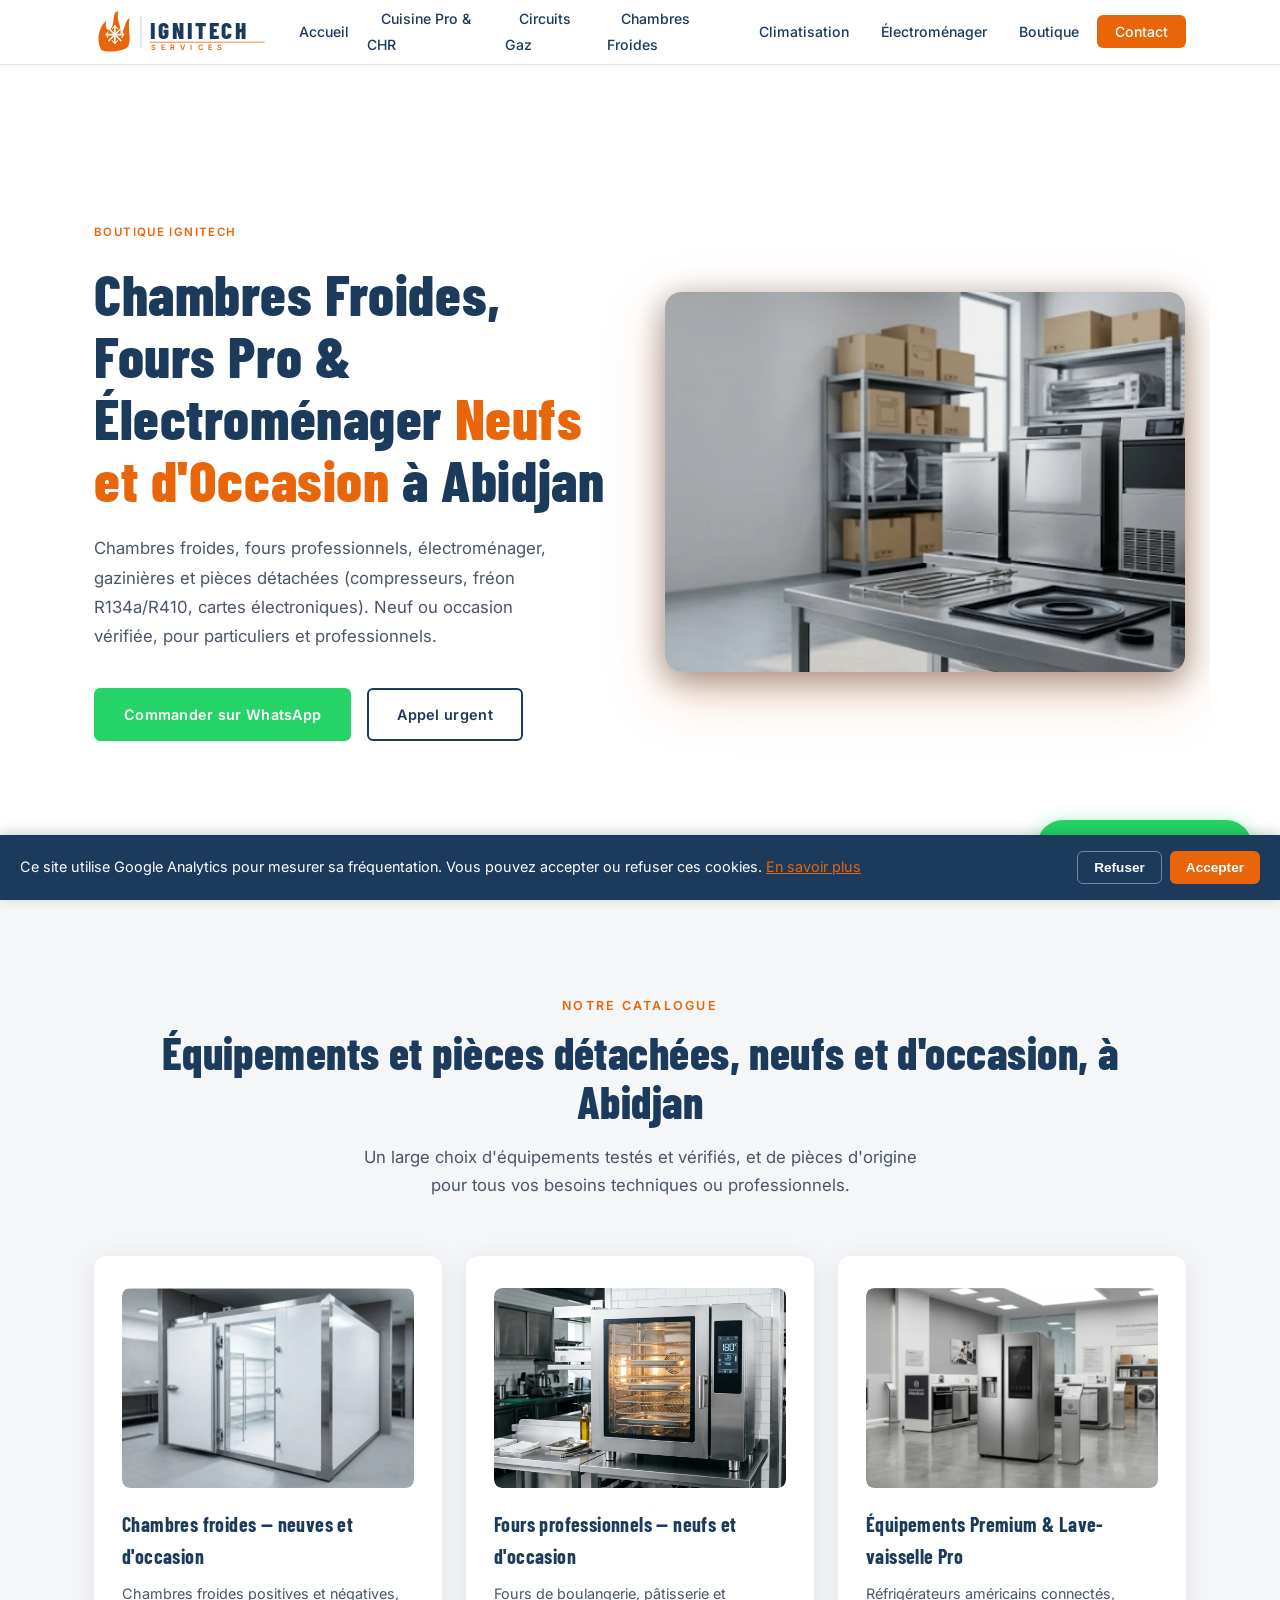
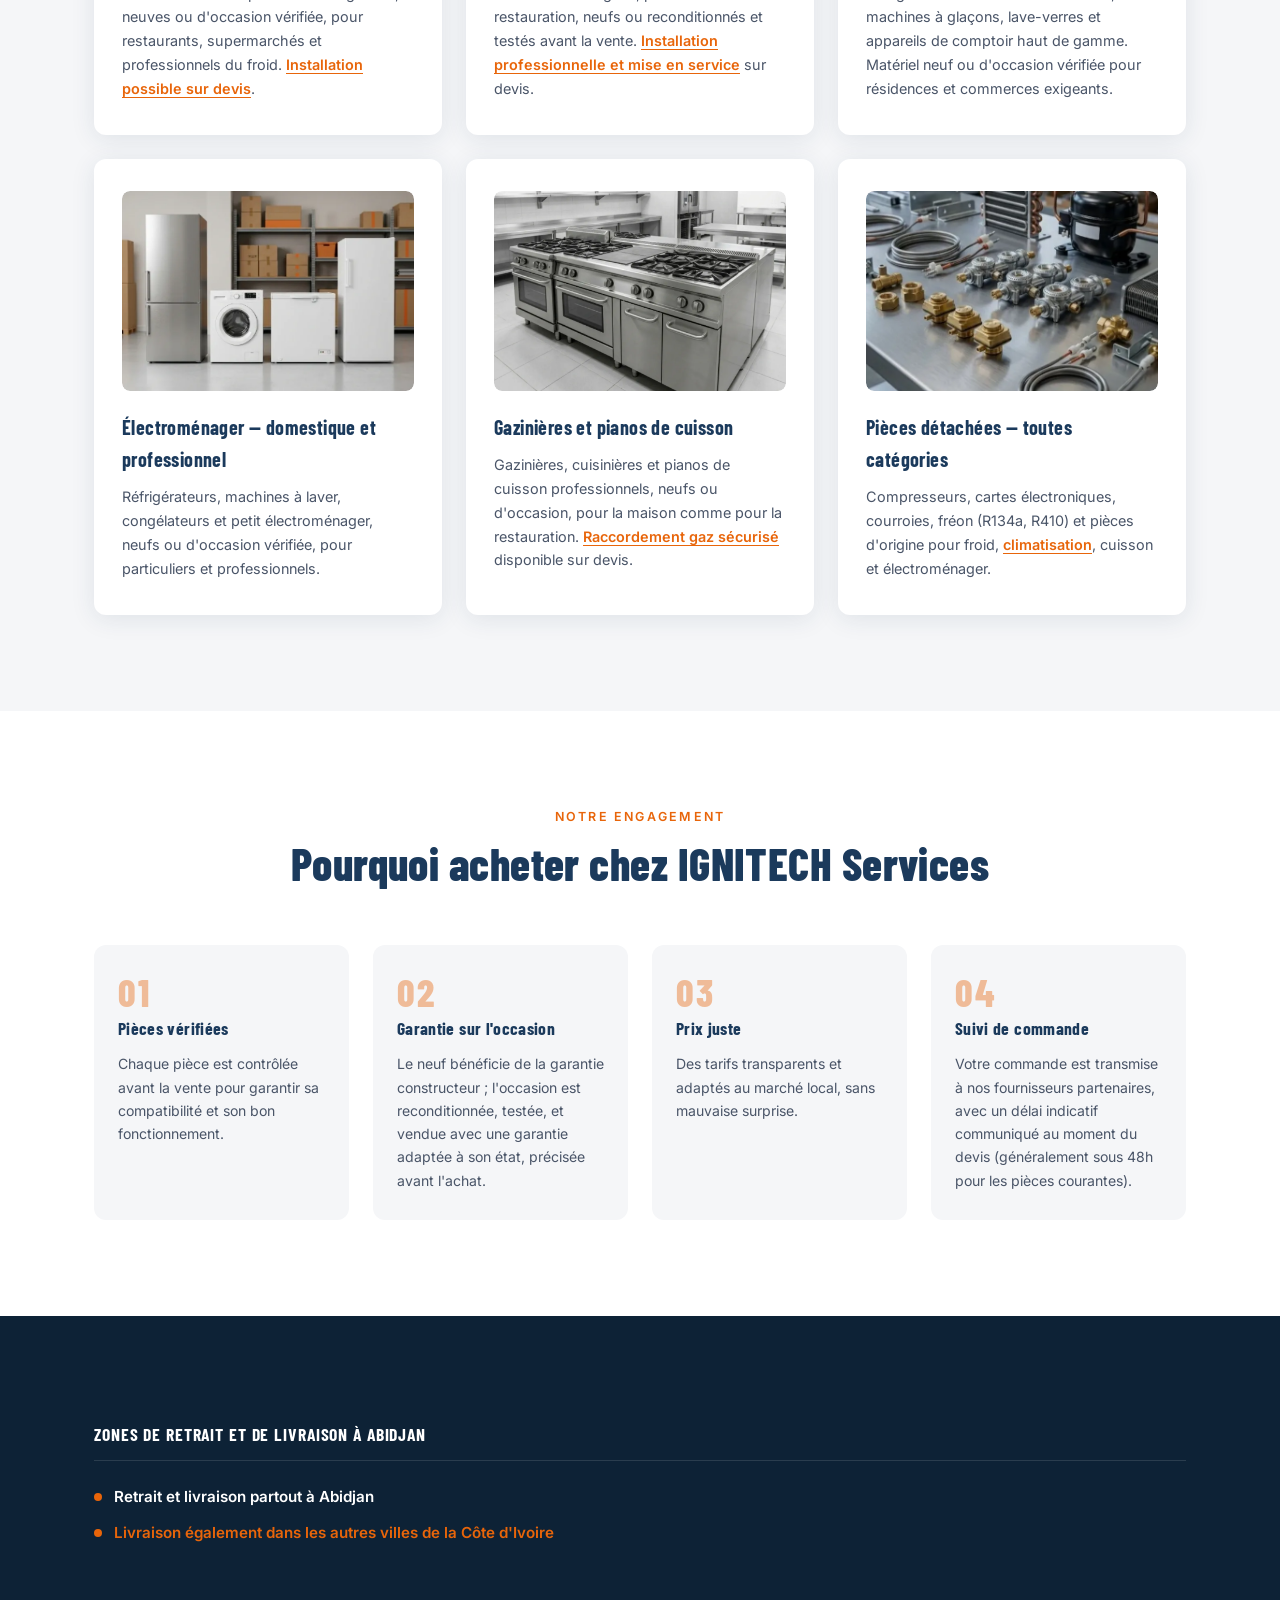
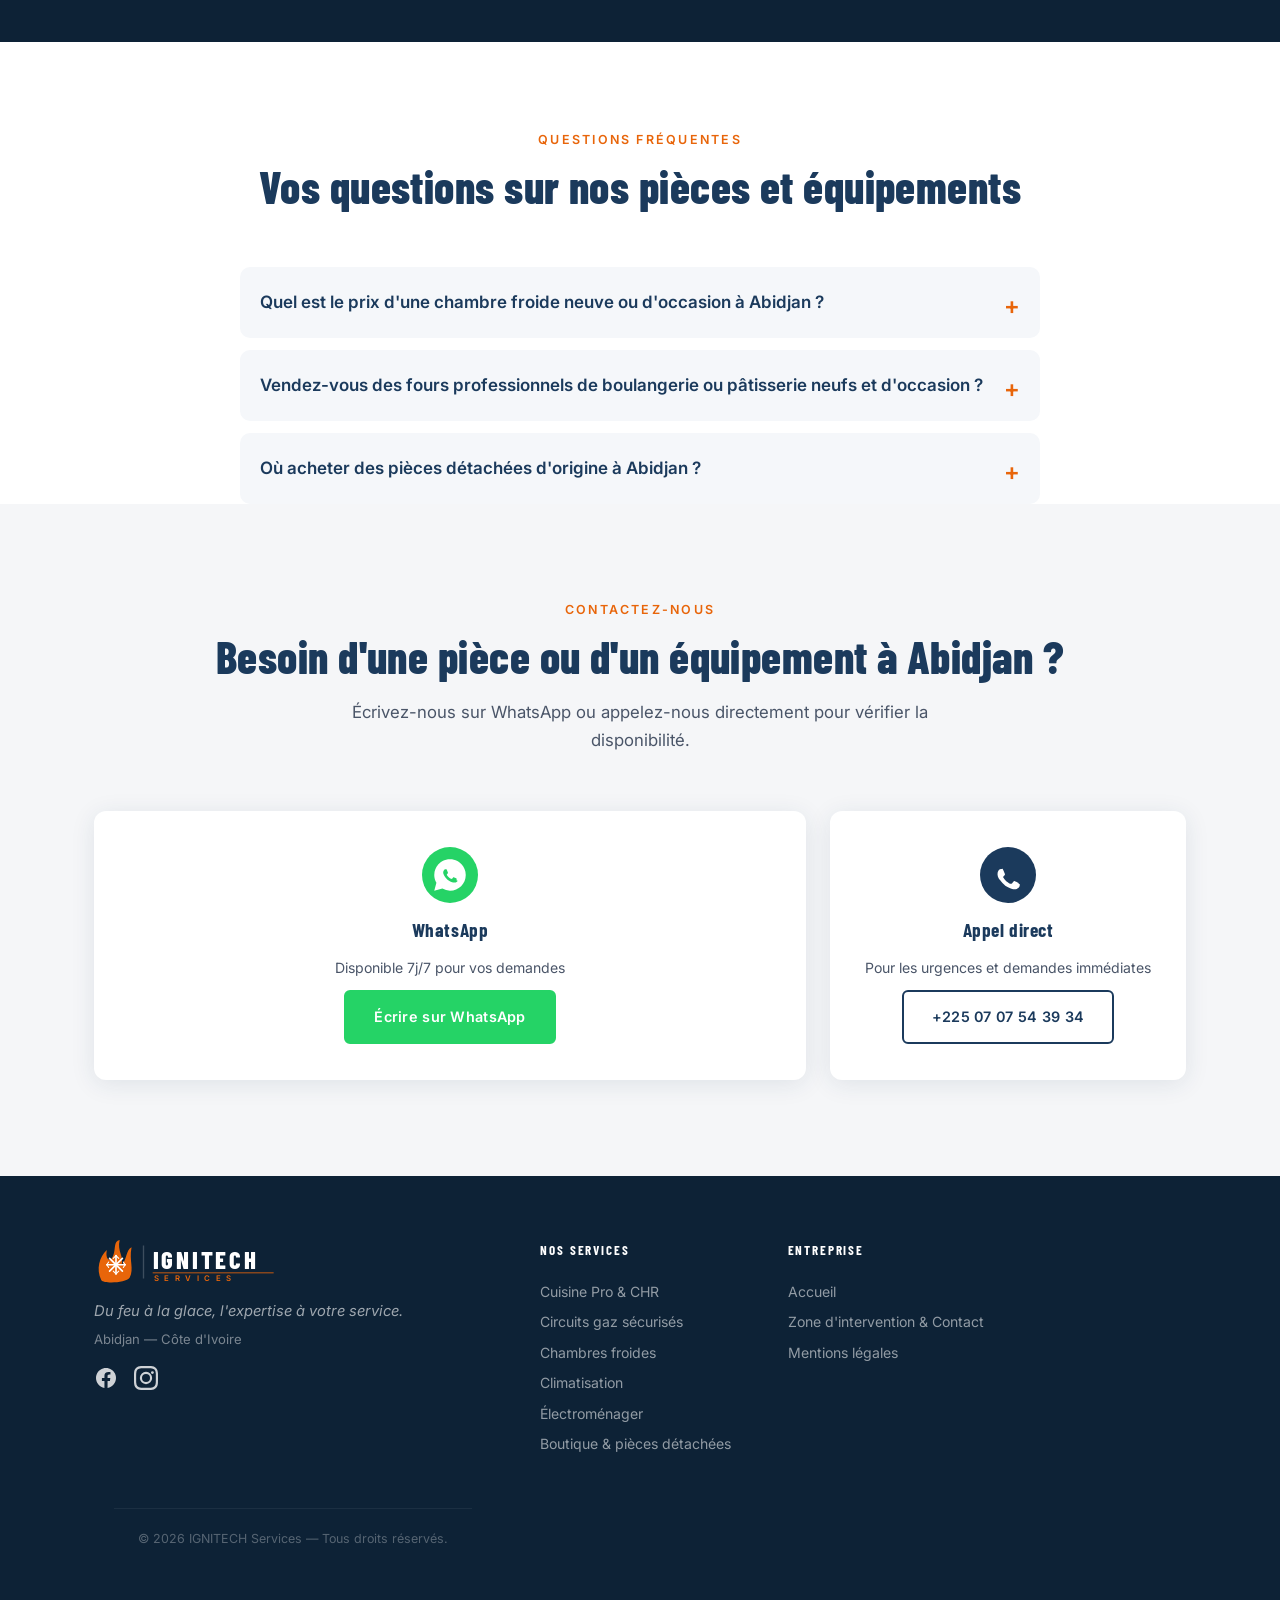
==== commit 48488a83: "Update boutique-pieces-equipements.html" ====
--- a/boutique-pieces-equipements.html
+++ b/boutique-pieces-equipements.html
@@ -261,7 +261,7 @@
 <div class="section-container">
 <div class="intervention-zones">
 <h2 class="intervention-zones-title">Zones de retrait et de livraison à Abidjan</h2>
-<<div class="zones-grid">
+<div class="zones-grid">
   <div class="zone-item zone-item--primary">
     <span class="zone-dot"></span>
     <span>Retrait et livraison partout à Abidjan</span>
@@ -426,4 +426,4 @@
 </script>
 <script src="script.js"></script>
 </body>
-</html>+</html>
